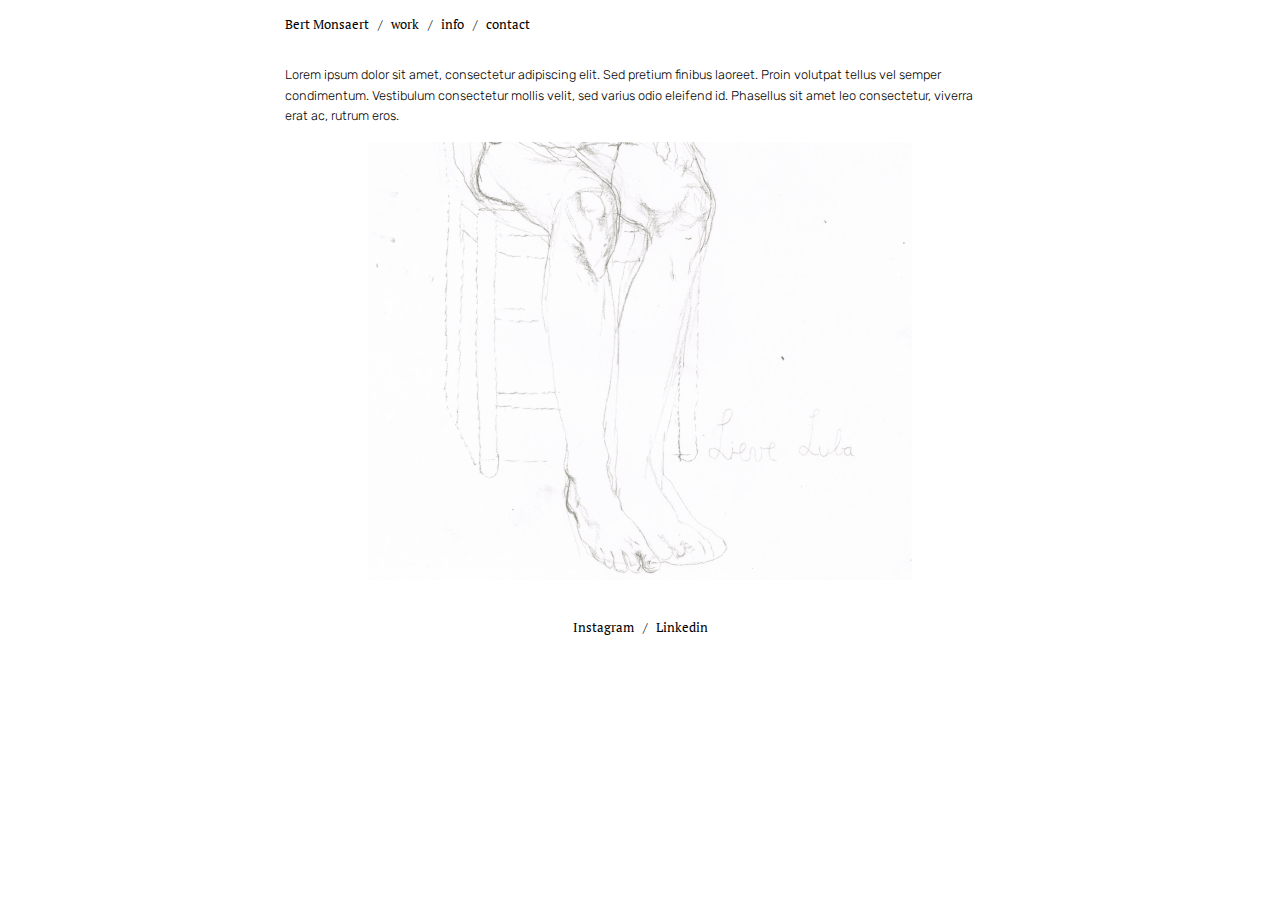
==== index.html @ 0f827f69 "create github pages" ====
<!DOCTYPE html>
<html >
<head>
  <!-- Site made with Mobirise Website Builder v4.8.7, https://mobirise.com -->
  <meta charset="UTF-8">
  <meta http-equiv="X-UA-Compatible" content="IE=edge">
  <meta name="generator" content="Mobirise v4.8.7, mobirise.com">
  <meta name="viewport" content="width=device-width, initial-scale=1, minimum-scale=1">
  <link rel="shortcut icon" href="assets/images/logo4.png" type="image/x-icon">
  <meta name="description" content="">
  <title>Home</title>
  <link rel="stylesheet" href="assets/tether/tether.min.css">
  <link rel="stylesheet" href="assets/bootstrap/css/bootstrap.min.css">
  <link rel="stylesheet" href="assets/bootstrap/css/bootstrap-grid.min.css">
  <link rel="stylesheet" href="assets/bootstrap/css/bootstrap-reboot.min.css">
  <link rel="stylesheet" href="assets/theme/css/style.css">
  <link rel="stylesheet" href="assets/mobirise/css/mbr-additional.css" type="text/css">
  
  
  
</head>
<body>
  <section class="mbr-section article content1 cid-rhUCZI9uEL" id="content1-1y">
    
     

    <div class="container">
        <div class="media-container-row">
            <div class="mbr-text col-12 col-md-8 mbr-fonts-style display-7"><a href="index.html" class="text-black">Bert Monsaert</a> &nbsp; / &nbsp; <a href="work.html" class="text-black">work</a> &nbsp; / &nbsp; <a href="info.html" class="text-black">info</a> &nbsp; / &nbsp; <a href="contact.html" class="text-black">contact</a></div>
        </div>
    </div>
</section>

<section class="engine"><a href="https://mobirise.info/e">make your own website for free</a></section><section class="mbr-section article content1 cid-rhoXovolRg" id="content1-k">
    
     

    <div class="container">
        <div class="media-container-row">
            <div class="mbr-text col-12 col-md-8 mbr-fonts-style display-4">Lorem ipsum dolor sit amet, consectetur adipiscing elit. Sed pretium finibus laoreet. Proin volutpat tellus vel semper condimentum. Vestibulum consectetur mollis velit, sed varius odio eleifend id. Phasellus sit amet leo consectetur, viverra erat ac, rutrum eros.&nbsp;</div>
        </div>
    </div>
</section>

<section class="cid-rhoWS5aCXo" id="image3-j">

    

    <figure class="mbr-figure container">
            <div class="image-block" style="width: 49%;">
                <img src="assets/images/1236-1088x922.png" width="1400" alt="Mobirise" title="">
                
            </div>
    </figure>
</section>

<section class="mbr-section article content1 cid-rhUCardYtB" id="content1-1x">
    
     

    <div class="container">
        <div class="media-container-row">
            <div class="mbr-text col-12 col-md-8 mbr-fonts-style display-7">Instagram &nbsp; / &nbsp; Linkedin</div>
        </div>
    </div>
</section>


  <script src="assets/web/assets/jquery/jquery.min.js"></script>
  <script src="assets/popper/popper.min.js"></script>
  <script src="assets/tether/tether.min.js"></script>
  <script src="assets/bootstrap/js/bootstrap.min.js"></script>
  <script src="assets/smoothscroll/smooth-scroll.js"></script>
  <script src="assets/theme/js/script.js"></script>
  
  
</body>
</html>
---- assets/theme/css/style.css ----
/*!
 * Mobirise v4 theme (https://mobirise.com/)
 * Copyright 2017 Mobirise
 */
section {
  background-color: #eeeeee; }

section,
.container,
.container-fluid {
  position: relative;
  word-wrap: break-word; }

a.mbr-iconfont:hover {
  text-decoration: none; }

.article .lead p, .article .lead ul, .article .lead ol, .article .lead pre, .article .lead blockquote {
  margin-bottom: 0; }

a {
  font-style: normal;
  font-weight: 400;
  cursor: pointer; }
  a, a:hover {
    text-decoration: none; }

figure {
  margin-bottom: 0; }

body {
  color: #232323; }

h1, h2, h3, h4, h5, h6,
.h1, .h2, .h3, .h4, .h5, .h6,
.display-1, .display-2, .display-3, .display-4 {
  line-height: 1;
  word-break: break-word;
  word-wrap: break-word; }

b, strong {
  font-weight: bold; }

blockquote {
  padding: 10px 0 10px 20px;
  position: relative;
  border-left: 2px solid;
  border-color: #ff3366; }

input:-webkit-autofill, input:-webkit-autofill:hover, input:-webkit-autofill:focus, input:-webkit-autofill:active {
  transition-delay: 9999s;
  transition-property: background-color, color; }

textarea[type="hidden"] {
  display: none; }

body {
  position: relative; }

section {
  background-position: 50% 50%;
  background-repeat: no-repeat;
  background-size: cover; }
  section .mbr-background-video,
  section .mbr-background-video-preview {
    position: absolute;
    bottom: 0;
    left: 0;
    right: 0;
    top: 0; }

.hidden {
  visibility: hidden; }

.mbr-z-index20 {
  z-index: 20; }

/*! Base colors */
.mbr-white {
  color: #ffffff; }

.mbr-black {
  color: #000000; }

.mbr-bg-white {
  background-color: #ffffff; }

.mbr-bg-black {
  background-color: #000000; }

/*! Text-aligns */
.align-left {
  text-align: left; }

.align-center {
  text-align: center; }

.align-right {
  text-align: right; }

@media (max-width: 767px) {
  .align-left, .align-center, .align-right, .mbr-section-btn, .mbr-section-title {
    text-align: center; } }
/*! Font-weight  */
.mbr-light {
  font-weight: 300; }

.mbr-regular {
  font-weight: 400; }

.mbr-semibold {
  font-weight: 500; }

.mbr-bold {
  font-weight: 700; }

/*! Media  */
.media-size-item {
  -webkit-flex: 1 1 auto;
  -moz-flex: 1 1 auto;
  -ms-flex: 1 1 auto;
  -o-flex: 1 1 auto;
  flex: 1 1 auto; }

.media-content {
  -webkit-flex-basis: 100%;
  flex-basis: 100%; }

.media-container-row {
  display: -ms-flexbox;
  display: -webkit-flex;
  display: flex;
  -webkit-flex-direction: row;
  -ms-flex-direction: row;
  flex-direction: row;
  -webkit-flex-wrap: wrap;
  -ms-flex-wrap: wrap;
  flex-wrap: wrap;
  -webkit-justify-content: center;
  -ms-flex-pack: center;
  justify-content: center;
  -webkit-align-content: center;
  -ms-flex-line-pack: center;
  align-content: center;
  -webkit-align-items: start;
  -ms-flex-align: start;
  align-items: start; }
  .media-container-row .media-size-item {
    width: 400px; }

.media-container-column {
  display: -ms-flexbox;
  display: -webkit-flex;
  display: flex;
  -webkit-flex-direction: column;
  -ms-flex-direction: column;
  flex-direction: column;
  -webkit-flex-wrap: wrap;
  -ms-flex-wrap: wrap;
  flex-wrap: wrap;
  -webkit-justify-content: center;
  -ms-flex-pack: center;
  justify-content: center;
  -webkit-align-content: center;
  -ms-flex-line-pack: center;
  align-content: center;
  -webkit-align-items: stretch;
  -ms-flex-align: stretch;
  align-items: stretch; }
  .media-container-column > * {
    width: 100%; }

@media (min-width: 992px) {
  .media-container-row {
    -webkit-flex-wrap: nowrap;
    -ms-flex-wrap: nowrap;
    flex-wrap: nowrap; } }
figure {
  overflow: hidden; }

figure[mbr-media-size] {
  transition: width 0.1s; }

.mbr-figure img, .mbr-figure iframe {
  display: block;
  width: 100%; }

.card {
  background-color: transparent;
  border: none; }

.card-img {
  text-align: center;
  flex-shrink: 0;
  -webkit-flex-shrink: 0; }

.media {
  max-width: 100%;
  margin: 0 auto; }

.mbr-figure {
  -ms-flex-item-align: center;
  -ms-grid-row-align: center;
  -webkit-align-self: center;
  align-self: center; }

.media-container > div {
  max-width: 100%; }

.mbr-figure img, .card-img img {
  width: 100%; }

@media (max-width: 991px) {
  .media-size-item {
    width: auto !important; }

  .media {
    width: auto; }

  .mbr-figure {
    width: 100% !important; } }
/*! Buttons */
.mbr-section-btn {
  margin-left: -.25rem;
  margin-right: -.25rem;
  font-size: 0; }

nav .mbr-section-btn {
  margin-left: 0rem;
  margin-right: 0rem; }

/*! Btn icon margin */
.btn .mbr-iconfont, .btn.btn-sm .mbr-iconfont {
  cursor: pointer;
  margin-right: 0.5rem; }

.btn.btn-md .mbr-iconfont, .btn.btn-md .mbr-iconfont {
  margin-right: 0.8rem; }

.mbr-regular {
  font-weight: 400; }

.mbr-semibold {
  font-weight: 500; }

.mbr-bold {
  font-weight: 700; }

[type="submit"] {
  -webkit-appearance: none; }

/*! Full-screen */
.mbr-fullscreen .mbr-overlay {
  min-height: 100vh; }

.mbr-fullscreen {
  display: flex;
  display: -webkit-flex;
  display: -moz-flex;
  display: -ms-flex;
  display: -o-flex;
  align-items: center;
  -webkit-align-items: center;
  min-height: 100vh;
  padding-top: 3rem;
  padding-bottom: 3rem; }

/*! Map */
.map {
  height: 25rem;
  position: relative; }
  .map iframe {
    width: 100%;
    height: 100%; }

/* Form */
.form-asterisk {
  font-family: initial;
  position: absolute;
  top: -2px;
  font-weight: normal; }

/*! Scroll to top arrow */
.mbr-arrow-up {
  bottom: 25px;
  right: 90px;
  position: fixed;
  text-align: right;
  z-index: 5000;
  color: #ffffff;
  font-size: 32px;
  transform: rotate(180deg);
  -webkit-transform: rotate(180deg); }

.mbr-arrow-up a {
  background: rgba(0, 0, 0, 0.2);
  border-radius: 3px;
  color: #fff;
  display: inline-block;
  height: 60px;
  width: 60px;
  outline-style: none !important;
  position: relative;
  text-decoration: none;
  transition: all .3s ease-in-out;
  cursor: pointer;
  text-align: center; }
  .mbr-arrow-up a:hover {
    background-color: rgba(0, 0, 0, 0.4); }
  .mbr-arrow-up a i {
    line-height: 60px; }

.mbr-arrow-up-icon {
  display: block;
  color: #fff; }

.mbr-arrow-up-icon::before {
  content: "\203a";
  display: inline-block;
  font-family: serif;
  font-size: 32px;
  line-height: 1;
  font-style: normal;
  position: relative;
  top: 6px;
  left: -4px;
  -webkit-transform: rotate(-90deg);
  transform: rotate(-90deg); }

/*! Arrow Down */
.mbr-arrow {
  position: absolute;
  bottom: 45px;
  left: 50%;
  width: 60px;
  height: 60px;
  cursor: pointer;
  background-color: rgba(80, 80, 80, 0.5);
  border-radius: 50%;
  -webkit-transform: translateX(-50%);
  transform: translateX(-50%); }
  .mbr-arrow > a {
    display: inline-block;
    text-decoration: none;
    outline-style: none;
    -webkit-animation: arrowdown 1.7s ease-in-out infinite;
    animation: arrowdown 1.7s ease-in-out infinite; }
    .mbr-arrow > a > i {
      position: absolute;
      top: -2px;
      left: 15px;
      font-size: 2rem; }

@keyframes arrowdown {
  0% {
    transform: translateY(0px);
    -webkit-transform: translateY(0px); }
  50% {
    transform: translateY(-5px);
    -webkit-transform: translateY(-5px); }
  100% {
    transform: translateY(0px);
    -webkit-transform: translateY(0px); } }
@-webkit-keyframes arrowdown {
  0% {
    transform: translateY(0px);
    -webkit-transform: translateY(0px); }
  50% {
    transform: translateY(-5px);
    -webkit-transform: translateY(-5px); }
  100% {
    transform: translateY(0px);
    -webkit-transform: translateY(0px); } }
@media (max-width: 500px) {
  .mbr-arrow-up {
    left: 50%;
    right: auto;
    transform: translateX(-50%) rotate(180deg);
    -webkit-transform: translateX(-50%) rotate(180deg); } }
/*Gradients animation*/
@keyframes gradient-animation {
  from {
    background-position: 0% 100%;
    animation-timing-function: ease-in-out; }
  to {
    background-position: 100% 0%;
    animation-timing-function: ease-in-out; } }
@-webkit-keyframes gradient-animation {
  from {
    background-position: 0% 100%;
    animation-timing-function: ease-in-out; }
  to {
    background-position: 100% 0%;
    animation-timing-function: ease-in-out; } }
.bg-gradient {
  background-size: 200% 200%;
  animation: gradient-animation 5s infinite alternate;
  -webkit-animation: gradient-animation 5s infinite alternate; }

.menu .navbar-brand {
  display: -webkit-flex; }
  .menu .navbar-brand span {
    display: flex;
    display: -webkit-flex; }
  .menu .navbar-brand .navbar-caption-wrap {
    display: -webkit-flex; }
  .menu .navbar-brand .navbar-logo img {
    display: -webkit-flex; }
@media (min-width: 768px) and (max-width: 991px) {
  .menu .navbar-toggleable-sm .navbar-nav {
    display: -webkit-box;
    display: -webkit-flex;
    display: -ms-flexbox; } }
@media (min-width: 992px) {
  .menu .navbar-nav.nav-dropdown {
    display: -webkit-flex; }
  .menu .navbar-toggleable-sm .navbar-collapse {
    display: -webkit-flex !important; } }
@media (max-width: 767px) {
  .menu .navbar-collapse {
    overflow-y: auto;
    max-height: 80vh; }
  .menu .dropdown-menu {
    max-height: 60vh;
    overflow-y: auto; } }

.navbar {
  display: -webkit-flex;
  -webkit-flex-wrap: wrap;
  -webkit-align-items: center;
  -webkit-justify-content: space-between; }

.navbar-collapse {
  -webkit-flex-basis: 100%;
  -webkit-flex-grow: 1;
  -webkit-align-items: center; }

.nav-dropdown .link {
  padding: .667em 1.667em !important;
  margin: 0 !important; }

.nav {
  display: -webkit-flex;
  -webkit-flex-wrap: wrap; }

.row {
  display: -webkit-flex;
  -webkit-flex-wrap: wrap; }

.justify-content-center {
  -webkit-justify-content: center; }

.form-inline {
  display: -webkit-flex;
  -webkit-flex-flow: row wrap;
  -webkit-align-items: center; }

.card-wrapper {
  flex: 1;
  -webkit-flex: 1; }

.carousel-control {
  z-index: 10;
  display: -webkit-flex;
  -webkit-align-items: center;
  -webkit-justify-content: center; }

.carousel-controls {
  display: -webkit-flex; }

.media {
  display: -webkit-flex; }

/*# sourceMappingURL=style.css.map */
.engine {
	position: absolute;
	text-indent: -2400px;
	text-align: center;
	padding: 0;
	top: 0;
	left: -2400px;
}
---- assets/mobirise/css/mbr-additional.css ----
@import url(https://fonts.googleapis.com/css?family=Rubik:300,300i,400,400i,500,500i,700,700i,900,900i);
@import url(https://fonts.googleapis.com/css?family=PT+Sans:400,400i,700,700i);
@import url(https://fonts.googleapis.com/css?family=PT+Serif:400,400i,700,700i);





body {
  font-style: normal;
  line-height: 1.5;
}
.mbr-section-title {
  font-style: normal;
  line-height: 1.2;
}
.mbr-section-subtitle {
  line-height: 1.3;
}
.mbr-text {
  font-style: normal;
  line-height: 1.6;
}
.display-1 {
  font-family: 'Rubik', sans-serif;
  font-size: 0.8rem;
}
.display-1 > .mbr-iconfont {
  font-size: 1.28rem;
}
.display-2 {
  font-family: 'Rubik', sans-serif;
  font-size: 0.8rem;
}
.display-2 > .mbr-iconfont {
  font-size: 1.28rem;
}
.display-4 {
  font-family: 'Rubik', sans-serif;
  font-size: 0.8rem;
}
.display-4 > .mbr-iconfont {
  font-size: 1.28rem;
}
.display-5 {
  font-family: 'PT Sans', sans-serif;
  font-size: 0.8rem;
}
.display-5 > .mbr-iconfont {
  font-size: 1.28rem;
}
.display-7 {
  font-family: 'PT Serif', serif;
  font-size: 0.8rem;
}
.display-7 > .mbr-iconfont {
  font-size: 1.28rem;
}
/* ---- Fluid typography for mobile devices ---- */
/* 1.4 - font scale ratio ( bootstrap == 1.42857 ) */
/* 100vw - current viewport width */
/* (48 - 20)  48 == 48rem == 768px, 20 == 20rem == 320px(minimal supported viewport) */
/* 0.65 - min scale variable, may vary */
@media (max-width: 768px) {
  .display-1 {
    font-size: 0.64rem;
    font-size: calc( 0.93rem + (0.8 - 0.93) * ((100vw - 20rem) / (48 - 20)));
    line-height: calc( 1.4 * (0.93rem + (0.8 - 0.93) * ((100vw - 20rem) / (48 - 20))));
  }
  .display-2 {
    font-size: 0.64rem;
    font-size: calc( 0.93rem + (0.8 - 0.93) * ((100vw - 20rem) / (48 - 20)));
    line-height: calc( 1.4 * (0.93rem + (0.8 - 0.93) * ((100vw - 20rem) / (48 - 20))));
  }
  .display-4 {
    font-size: 0.64rem;
    font-size: calc( 0.93rem + (0.8 - 0.93) * ((100vw - 20rem) / (48 - 20)));
    line-height: calc( 1.4 * (0.93rem + (0.8 - 0.93) * ((100vw - 20rem) / (48 - 20))));
  }
  .display-5 {
    font-size: 0.64rem;
    font-size: calc( 0.93rem + (0.8 - 0.93) * ((100vw - 20rem) / (48 - 20)));
    line-height: calc( 1.4 * (0.93rem + (0.8 - 0.93) * ((100vw - 20rem) / (48 - 20))));
  }
}
/* Buttons */
.btn {
  font-weight: 500;
  border-width: 2px;
  font-style: normal;
  letter-spacing: 1px;
  margin: .4rem .8rem;
  white-space: normal;
  -webkit-transition: all 0.3s ease-in-out;
  -moz-transition: all 0.3s ease-in-out;
  transition: all 0.3s ease-in-out;
  display: inline-flex;
  align-items: center;
  justify-content: center;
  word-break: break-word;
  -webkit-align-items: center;
  -webkit-justify-content: center;
  display: -webkit-inline-flex;
  padding: 1rem 3rem;
  border-radius: 3px;
}
.btn-sm {
  font-weight: 500;
  letter-spacing: 1px;
  -webkit-transition: all 0.3s ease-in-out;
  -moz-transition: all 0.3s ease-in-out;
  transition: all 0.3s ease-in-out;
  padding: 0.6rem 1.5rem;
  border-radius: 3px;
}
.btn-md {
  font-weight: 500;
  letter-spacing: 1px;
  margin: .4rem .8rem !important;
  -webkit-transition: all 0.3s ease-in-out;
  -moz-transition: all 0.3s ease-in-out;
  transition: all 0.3s ease-in-out;
  padding: 1rem 3rem;
  border-radius: 3px;
}
.btn-lg {
  font-weight: 500;
  letter-spacing: 1px;
  margin: .4rem .8rem !important;
  -webkit-transition: all 0.3s ease-in-out;
  -moz-transition: all 0.3s ease-in-out;
  transition: all 0.3s ease-in-out;
  padding: 1.2rem 3.2rem;
  border-radius: 3px;
}
.bg-primary {
  background-color: #0f7699 !important;
}
.bg-success {
  background-color: #f7ed4a !important;
}
.bg-info {
  background-color: #82786e !important;
}
.bg-warning {
  background-color: #0f7699 !important;
}
.bg-danger {
  background-color: #b1a374 !important;
}
.btn-primary,
.btn-primary:active {
  background-color: #0f7699 !important;
  border-color: #0f7699 !important;
  color: #ffffff !important;
}
.btn-primary:hover,
.btn-primary:focus,
.btn-primary.focus,
.btn-primary.active {
  color: #ffffff !important;
  background-color: #084053 !important;
  border-color: #084053 !important;
}
.btn-primary.disabled,
.btn-primary:disabled {
  color: #ffffff !important;
  background-color: #084053 !important;
  border-color: #084053 !important;
}
.btn-secondary,
.btn-secondary:active {
  background-color: #ff3366 !important;
  border-color: #ff3366 !important;
  color: #ffffff !important;
}
.btn-secondary:hover,
.btn-secondary:focus,
.btn-secondary.focus,
.btn-secondary.active {
  color: #ffffff !important;
  background-color: #e50039 !important;
  border-color: #e50039 !important;
}
.btn-secondary.disabled,
.btn-secondary:disabled {
  color: #ffffff !important;
  background-color: #e50039 !important;
  border-color: #e50039 !important;
}
.btn-info,
.btn-info:active {
  background-color: #82786e !important;
  border-color: #82786e !important;
  color: #ffffff !important;
}
.btn-info:hover,
.btn-info:focus,
.btn-info.focus,
.btn-info.active {
  color: #ffffff !important;
  background-color: #59524b !important;
  border-color: #59524b !important;
}
.btn-info.disabled,
.btn-info:disabled {
  color: #ffffff !important;
  background-color: #59524b !important;
  border-color: #59524b !important;
}
.btn-success,
.btn-success:active {
  background-color: #f7ed4a !important;
  border-color: #f7ed4a !important;
  color: #3f3c03 !important;
}
.btn-success:hover,
.btn-success:focus,
.btn-success.focus,
.btn-success.active {
  color: #3f3c03 !important;
  background-color: #eadd0a !important;
  border-color: #eadd0a !important;
}
.btn-success.disabled,
.btn-success:disabled {
  color: #3f3c03 !important;
  background-color: #eadd0a !important;
  border-color: #eadd0a !important;
}
.btn-warning,
.btn-warning:active {
  background-color: #0f7699 !important;
  border-color: #0f7699 !important;
  color: #ffffff !important;
}
.btn-warning:hover,
.btn-warning:focus,
.btn-warning.focus,
.btn-warning.active {
  color: #ffffff !important;
  background-color: #084053 !important;
  border-color: #084053 !important;
}
.btn-warning.disabled,
.btn-warning:disabled {
  color: #ffffff !important;
  background-color: #084053 !important;
  border-color: #084053 !important;
}
.btn-danger,
.btn-danger:active {
  background-color: #b1a374 !important;
  border-color: #b1a374 !important;
  color: #ffffff !important;
}
.btn-danger:hover,
.btn-danger:focus,
.btn-danger.focus,
.btn-danger.active {
  color: #ffffff !important;
  background-color: #8b7d4e !important;
  border-color: #8b7d4e !important;
}
.btn-danger.disabled,
.btn-danger:disabled {
  color: #ffffff !important;
  background-color: #8b7d4e !important;
  border-color: #8b7d4e !important;
}
.btn-white {
  color: #333333 !important;
}
.btn-white,
.btn-white:active {
  background-color: #ffffff !important;
  border-color: #ffffff !important;
  color: #808080 !important;
}
.btn-white:hover,
.btn-white:focus,
.btn-white.focus,
.btn-white.active {
  color: #808080 !important;
  background-color: #d9d9d9 !important;
  border-color: #d9d9d9 !important;
}
.btn-white.disabled,
.btn-white:disabled {
  color: #808080 !important;
  background-color: #d9d9d9 !important;
  border-color: #d9d9d9 !important;
}
.btn-black,
.btn-black:active {
  background-color: #333333 !important;
  border-color: #333333 !important;
  color: #ffffff !important;
}
.btn-black:hover,
.btn-black:focus,
.btn-black.focus,
.btn-black.active {
  color: #ffffff !important;
  background-color: #0d0d0d !important;
  border-color: #0d0d0d !important;
}
.btn-black.disabled,
.btn-black:disabled {
  color: #ffffff !important;
  background-color: #0d0d0d !important;
  border-color: #0d0d0d !important;
}
.btn-primary-outline,
.btn-primary-outline:active {
  background: none;
  border-color: #062e3c;
  color: #062e3c;
}
.btn-primary-outline:hover,
.btn-primary-outline:focus,
.btn-primary-outline.focus,
.btn-primary-outline.active {
  color: #ffffff;
  background-color: #0f7699;
  border-color: #0f7699;
}
.btn-primary-outline.disabled,
.btn-primary-outline:disabled {
  color: #ffffff !important;
  background-color: #0f7699 !important;
  border-color: #0f7699 !important;
}
.btn-secondary-outline,
.btn-secondary-outline:active {
  background: none;
  border-color: #cc0033;
  color: #cc0033;
}
.btn-secondary-outline:hover,
.btn-secondary-outline:focus,
.btn-secondary-outline.focus,
.btn-secondary-outline.active {
  color: #ffffff;
  background-color: #ff3366;
  border-color: #ff3366;
}
.btn-secondary-outline.disabled,
.btn-secondary-outline:disabled {
  color: #ffffff !important;
  background-color: #ff3366 !important;
  border-color: #ff3366 !important;
}
.btn-info-outline,
.btn-info-outline:active {
  background: none;
  border-color: #4b453f;
  color: #4b453f;
}
.btn-info-outline:hover,
.btn-info-outline:focus,
.btn-info-outline.focus,
.btn-info-outline.active {
  color: #ffffff;
  background-color: #82786e;
  border-color: #82786e;
}
.btn-info-outline.disabled,
.btn-info-outline:disabled {
  color: #ffffff !important;
  background-color: #82786e !important;
  border-color: #82786e !important;
}
.btn-success-outline,
.btn-success-outline:active {
  background: none;
  border-color: #d2c609;
  color: #d2c609;
}
.btn-success-outline:hover,
.btn-success-outline:focus,
.btn-success-outline.focus,
.btn-success-outline.active {
  color: #3f3c03;
  background-color: #f7ed4a;
  border-color: #f7ed4a;
}
.btn-success-outline.disabled,
.btn-success-outline:disabled {
  color: #3f3c03 !important;
  background-color: #f7ed4a !important;
  border-color: #f7ed4a !important;
}
.btn-warning-outline,
.btn-warning-outline:active {
  background: none;
  border-color: #062e3c;
  color: #062e3c;
}
.btn-warning-outline:hover,
.btn-warning-outline:focus,
.btn-warning-outline.focus,
.btn-warning-outline.active {
  color: #ffffff;
  background-color: #0f7699;
  border-color: #0f7699;
}
.btn-warning-outline.disabled,
.btn-warning-outline:disabled {
  color: #ffffff !important;
  background-color: #0f7699 !important;
  border-color: #0f7699 !important;
}
.btn-danger-outline,
.btn-danger-outline:active {
  background: none;
  border-color: #7a6e45;
  color: #7a6e45;
}
.btn-danger-outline:hover,
.btn-danger-outline:focus,
.btn-danger-outline.focus,
.btn-danger-outline.active {
  color: #ffffff;
  background-color: #b1a374;
  border-color: #b1a374;
}
.btn-danger-outline.disabled,
.btn-danger-outline:disabled {
  color: #ffffff !important;
  background-color: #b1a374 !important;
  border-color: #b1a374 !important;
}
.btn-black-outline,
.btn-black-outline:active {
  background: none;
  border-color: #000000;
  color: #000000;
}
.btn-black-outline:hover,
.btn-black-outline:focus,
.btn-black-outline.focus,
.btn-black-outline.active {
  color: #ffffff;
  background-color: #333333;
  border-color: #333333;
}
.btn-black-outline.disabled,
.btn-black-outline:disabled {
  color: #ffffff !important;
  background-color: #333333 !important;
  border-color: #333333 !important;
}
.btn-white-outline,
.btn-white-outline:active,
.btn-white-outline.active {
  background: none;
  border-color: #ffffff;
  color: #ffffff;
}
.btn-white-outline:hover,
.btn-white-outline:focus,
.btn-white-outline.focus {
  color: #333333;
  background-color: #ffffff;
  border-color: #ffffff;
}
.text-primary {
  color: #0f7699 !important;
}
.text-secondary {
  color: #ff3366 !important;
}
.text-success {
  color: #f7ed4a !important;
}
.text-info {
  color: #82786e !important;
}
.text-warning {
  color: #0f7699 !important;
}
.text-danger {
  color: #b1a374 !important;
}
.text-white {
  color: #ffffff !important;
}
.text-black {
  color: #000000 !important;
}
a.text-primary:hover,
a.text-primary:focus {
  color: #062e3c !important;
}
a.text-secondary:hover,
a.text-secondary:focus {
  color: #cc0033 !important;
}
a.text-success:hover,
a.text-success:focus {
  color: #d2c609 !important;
}
a.text-info:hover,
a.text-info:focus {
  color: #4b453f !important;
}
a.text-warning:hover,
a.text-warning:focus {
  color: #062e3c !important;
}
a.text-danger:hover,
a.text-danger:focus {
  color: #7a6e45 !important;
}
a.text-white:hover,
a.text-white:focus {
  color: #b3b3b3 !important;
}
a.text-black:hover,
a.text-black:focus {
  color: #4d4d4d !important;
}
.alert-success {
  background-color: #70c770;
}
.alert-info {
  background-color: #82786e;
}
.alert-warning {
  background-color: #0f7699;
}
.alert-danger {
  background-color: #b1a374;
}
.mbr-section-btn a.btn:not(.btn-form):hover,
.mbr-section-btn a.btn:not(.btn-form):focus {
  box-shadow: none !important;
}
.mbr-gallery-filter li.active .btn {
  background-color: #0f7699;
  border-color: #0f7699;
  color: #ffffff;
}
.mbr-gallery-filter li.active .btn:focus {
  box-shadow: none;
}
.btn-form {
  border-radius: 0;
}
.btn-form:hover {
  cursor: pointer;
}
a,
a:hover {
  color: #0f7699;
}
.mbr-plan-header.bg-primary .mbr-plan-subtitle,
.mbr-plan-header.bg-primary .mbr-plan-price-desc {
  color: #3cbfec;
}
.mbr-plan-header.bg-success .mbr-plan-subtitle,
.mbr-plan-header.bg-success .mbr-plan-price-desc {
  color: #ffffff;
}
.mbr-plan-header.bg-info .mbr-plan-subtitle,
.mbr-plan-header.bg-info .mbr-plan-price-desc {
  color: #beb8b2;
}
.mbr-plan-header.bg-warning .mbr-plan-subtitle,
.mbr-plan-header.bg-warning .mbr-plan-price-desc {
  color: #3cbfec;
}
.mbr-plan-header.bg-danger .mbr-plan-subtitle,
.mbr-plan-header.bg-danger .mbr-plan-price-desc {
  color: #dfd9c6;
}
/* Scroll to top button*/
.scrollToTop_wraper {
  display: none;
}
#scrollToTop a i:before {
  content: '';
  position: absolute;
  height: 40%;
  top: 25%;
  background: #fff;
  width: 2px;
  left: calc(50% - 1px);
}
#scrollToTop a i:after {
  content: '';
  position: absolute;
  display: block;
  border-top: 2px solid #fff;
  border-right: 2px solid #fff;
  width: 40%;
  height: 40%;
  left: 30%;
  bottom: 30%;
  transform: rotate(135deg);
  -webkit-transform: rotate(135deg);
}
/* Others*/
.note-check a[data-value=Rubik] {
  font-style: normal;
}
.mbr-arrow a {
  color: #ffffff;
}
@media (max-width: 767px) {
  .mbr-arrow {
    display: none;
  }
}
.form-control-label {
  position: relative;
  cursor: pointer;
  margin-bottom: .357em;
  padding: 0;
}
.alert {
  color: #ffffff;
  border-radius: 0;
  border: 0;
  font-size: .875rem;
  line-height: 1.5;
  margin-bottom: 1.875rem;
  padding: 1.25rem;
  position: relative;
}
.alert.alert-form::after {
  background-color: inherit;
  bottom: -7px;
  content: "";
  display: block;
  height: 14px;
  left: 50%;
  margin-left: -7px;
  position: absolute;
  transform: rotate(45deg);
  width: 14px;
  -webkit-transform: rotate(45deg);
}
.form-control {
  background-color: #f5f5f5;
  box-shadow: none;
  color: #565656;
  font-family: 'PT Serif', serif;
  font-size: 0.8rem;
  line-height: 1.43;
  min-height: 3.5em;
  padding: 1.07em .5em;
}
.form-control > .mbr-iconfont {
  font-size: 1.28rem;
}
.form-control,
.form-control:focus {
  border: 1px solid #e8e8e8;
}
.form-active .form-control:invalid {
  border-color: red;
}
.mbr-overlay {
  background-color: #000;
  bottom: 0;
  left: 0;
  opacity: .5;
  position: absolute;
  right: 0;
  top: 0;
  z-index: 0;
}
blockquote {
  font-style: italic;
  padding: 10px 0 10px 20px;
  font-size: 1.09rem;
  position: relative;
  border-color: #0f7699;
  border-width: 3px;
}
ul,
ol,
pre,
blockquote {
  margin-bottom: 2.3125rem;
}
pre {
  background: #f4f4f4;
  padding: 10px 24px;
  white-space: pre-wrap;
}
.inactive {
  -webkit-user-select: none;
  -moz-user-select: none;
  -ms-user-select: none;
  user-select: none;
  pointer-events: none;
  -webkit-user-drag: none;
  user-drag: none;
}
.mbr-section__comments .row {
  justify-content: center;
  -webkit-justify-content: center;
}
/* Forms */
.mbr-form .btn {
  margin: .4rem 0;
}
@media (max-width: 767px) {
  .btn {
    font-size: .75rem !important;
  }
  .btn .mbr-iconfont {
    font-size: 1rem !important;
  }
}
/* Social block */
.btn-social {
  font-size: 20px;
  border-radius: 50%;
  padding: 0;
  width: 44px;
  height: 44px;
  line-height: 44px;
  text-align: center;
  position: relative;
  border: 2px solid #c0a375;
  border-color: #0f7699;
  color: #232323;
  cursor: pointer;
}
.btn-social i {
  top: 0;
  line-height: 44px;
  width: 44px;
}
.btn-social:hover {
  color: #fff;
  background: #0f7699;
}
.btn-social + .btn {
  margin-left: .1rem;
}
/* Footer */
.mbr-footer-content li::before,
.mbr-footer .mbr-contacts li::before {
  background: #0f7699;
}
.mbr-footer-content li a:hover,
.mbr-footer .mbr-contacts li a:hover {
  color: #0f7699;
}
/* Headers*/
.offset-1 {
  margin-left: 8.33333%;
}
.offset-2 {
  margin-left: 16.66667%;
}
.offset-3 {
  margin-left: 25%;
}
.offset-4 {
  margin-left: 33.33333%;
}
.offset-5 {
  margin-left: 41.66667%;
}
.offset-6 {
  margin-left: 50%;
}
.offset-7 {
  margin-left: 58.33333%;
}
.offset-8 {
  margin-left: 66.66667%;
}
.offset-9 {
  margin-left: 75%;
}
.offset-10 {
  margin-left: 83.33333%;
}
.offset-11 {
  margin-left: 91.66667%;
}
@media (min-width: 576px) {
  .offset-sm-0 {
    margin-left: 0%;
  }
  .offset-sm-1 {
    margin-left: 8.33333%;
  }
  .offset-sm-2 {
    margin-left: 16.66667%;
  }
  .offset-sm-3 {
    margin-left: 25%;
  }
  .offset-sm-4 {
    margin-left: 33.33333%;
  }
  .offset-sm-5 {
    margin-left: 41.66667%;
  }
  .offset-sm-6 {
    margin-left: 50%;
  }
  .offset-sm-7 {
    margin-left: 58.33333%;
  }
  .offset-sm-8 {
    margin-left: 66.66667%;
  }
  .offset-sm-9 {
    margin-left: 75%;
  }
  .offset-sm-10 {
    margin-left: 83.33333%;
  }
  .offset-sm-11 {
    margin-left: 91.66667%;
  }
}
@media (min-width: 768px) {
  .offset-md-0 {
    margin-left: 0%;
  }
  .offset-md-1 {
    margin-left: 8.33333%;
  }
  .offset-md-2 {
    margin-left: 16.66667%;
  }
  .offset-md-3 {
    margin-left: 25%;
  }
  .offset-md-4 {
    margin-left: 33.33333%;
  }
  .offset-md-5 {
    margin-left: 41.66667%;
  }
  .offset-md-6 {
    margin-left: 50%;
  }
  .offset-md-7 {
    margin-left: 58.33333%;
  }
  .offset-md-8 {
    margin-left: 66.66667%;
  }
  .offset-md-9 {
    margin-left: 75%;
  }
  .offset-md-10 {
    margin-left: 83.33333%;
  }
  .offset-md-11 {
    margin-left: 91.66667%;
  }
}
@media (min-width: 992px) {
  .offset-lg-0 {
    margin-left: 0%;
  }
  .offset-lg-1 {
    margin-left: 8.33333%;
  }
  .offset-lg-2 {
    margin-left: 16.66667%;
  }
  .offset-lg-3 {
    margin-left: 25%;
  }
  .offset-lg-4 {
    margin-left: 33.33333%;
  }
  .offset-lg-5 {
    margin-left: 41.66667%;
  }
  .offset-lg-6 {
    margin-left: 50%;
  }
  .offset-lg-7 {
    margin-left: 58.33333%;
  }
  .offset-lg-8 {
    margin-left: 66.66667%;
  }
  .offset-lg-9 {
    margin-left: 75%;
  }
  .offset-lg-10 {
    margin-left: 83.33333%;
  }
  .offset-lg-11 {
    margin-left: 91.66667%;
  }
}
@media (min-width: 1200px) {
  .offset-xl-0 {
    margin-left: 0%;
  }
  .offset-xl-1 {
    margin-left: 8.33333%;
  }
  .offset-xl-2 {
    margin-left: 16.66667%;
  }
  .offset-xl-3 {
    margin-left: 25%;
  }
  .offset-xl-4 {
    margin-left: 33.33333%;
  }
  .offset-xl-5 {
    margin-left: 41.66667%;
  }
  .offset-xl-6 {
    margin-left: 50%;
  }
  .offset-xl-7 {
    margin-left: 58.33333%;
  }
  .offset-xl-8 {
    margin-left: 66.66667%;
  }
  .offset-xl-9 {
    margin-left: 75%;
  }
  .offset-xl-10 {
    margin-left: 83.33333%;
  }
  .offset-xl-11 {
    margin-left: 91.66667%;
  }
}
.navbar-toggler {
  -webkit-align-self: flex-start;
  -ms-flex-item-align: start;
  align-self: flex-start;
  padding: 0.25rem 0.75rem;
  font-size: 1.25rem;
  line-height: 1;
  background: transparent;
  border: 1px solid transparent;
  -webkit-border-radius: 0.25rem;
  border-radius: 0.25rem;
}
.navbar-toggler:focus,
.navbar-toggler:hover {
  text-decoration: none;
}
.navbar-toggler-icon {
  display: inline-block;
  width: 1.5em;
  height: 1.5em;
  vertical-align: middle;
  content: "";
  background: no-repeat center center;
  -webkit-background-size: 100% 100%;
  -o-background-size: 100% 100%;
  background-size: 100% 100%;
}
.navbar-toggler-left {
  position: absolute;
  left: 1rem;
}
.navbar-toggler-right {
  position: absolute;
  right: 1rem;
}
@media (max-width: 575px) {
  .navbar-toggleable .navbar-nav .dropdown-menu {
    position: static;
    float: none;
  }
  .navbar-toggleable > .container {
    padding-right: 0;
    padding-left: 0;
  }
}
@media (min-width: 576px) {
  .navbar-toggleable {
    -webkit-box-orient: horizontal;
    -webkit-box-direction: normal;
    -webkit-flex-direction: row;
    -ms-flex-direction: row;
    flex-direction: row;
    -webkit-flex-wrap: nowrap;
    -ms-flex-wrap: nowrap;
    flex-wrap: nowrap;
    -webkit-box-align: center;
    -webkit-align-items: center;
    -ms-flex-align: center;
    align-items: center;
  }
  .navbar-toggleable .navbar-nav {
    -webkit-box-orient: horizontal;
    -webkit-box-direction: normal;
    -webkit-flex-direction: row;
    -ms-flex-direction: row;
    flex-direction: row;
  }
  .navbar-toggleable .navbar-nav .nav-link {
    padding-right: .5rem;
    padding-left: .5rem;
  }
  .navbar-toggleable > .container {
    display: -webkit-box;
    display: -webkit-flex;
    display: -ms-flexbox;
    display: flex;
    -webkit-flex-wrap: nowrap;
    -ms-flex-wrap: nowrap;
    flex-wrap: nowrap;
    -webkit-box-align: center;
    -webkit-align-items: center;
    -ms-flex-align: center;
    align-items: center;
  }
  .navbar-toggleable .navbar-collapse {
    display: -webkit-box !important;
    display: -webkit-flex !important;
    display: -ms-flexbox !important;
    display: flex !important;
    width: 100%;
  }
  .navbar-toggleable .navbar-toggler {
    display: none;
  }
}
@media (max-width: 767px) {
  .navbar-toggleable-sm .navbar-nav .dropdown-menu {
    position: static;
    float: none;
  }
  .navbar-toggleable-sm > .container {
    padding-right: 0;
    padding-left: 0;
  }
}
@media (min-width: 768px) {
  .navbar-toggleable-sm {
    -webkit-box-orient: horizontal;
    -webkit-box-direction: normal;
    -webkit-flex-direction: row;
    -ms-flex-direction: row;
    flex-direction: row;
    -webkit-flex-wrap: nowrap;
    -ms-flex-wrap: nowrap;
    flex-wrap: nowrap;
    -webkit-box-align: center;
    -webkit-align-items: center;
    -ms-flex-align: center;
    align-items: center;
  }
  .navbar-toggleable-sm .navbar-nav {
    -webkit-box-orient: horizontal;
    -webkit-box-direction: normal;
    -webkit-flex-direction: row;
    -ms-flex-direction: row;
    flex-direction: row;
  }
  .navbar-toggleable-sm .navbar-nav .nav-link {
    padding-right: .5rem;
    padding-left: .5rem;
  }
  .navbar-toggleable-sm > .container {
    display: -webkit-box;
    display: -webkit-flex;
    display: -ms-flexbox;
    display: flex;
    -webkit-flex-wrap: nowrap;
    -ms-flex-wrap: nowrap;
    flex-wrap: nowrap;
    -webkit-box-align: center;
    -webkit-align-items: center;
    -ms-flex-align: center;
    align-items: center;
  }
  .navbar-toggleable-sm .navbar-collapse {
    display: none;
    width: 100%;
  }
  .navbar-toggleable-sm .navbar-toggler {
    display: none;
  }
}
@media (max-width: 991px) {
  .navbar-toggleable-md .navbar-nav .dropdown-menu {
    position: static;
    float: none;
  }
  .navbar-toggleable-md > .container {
    padding-right: 0;
    padding-left: 0;
  }
}
@media (min-width: 992px) {
  .navbar-toggleable-md {
    -webkit-box-orient: horizontal;
    -webkit-box-direction: normal;
    -webkit-flex-direction: row;
    -ms-flex-direction: row;
    flex-direction: row;
    -webkit-flex-wrap: nowrap;
    -ms-flex-wrap: nowrap;
    flex-wrap: nowrap;
    -webkit-box-align: center;
    -webkit-align-items: center;
    -ms-flex-align: center;
    align-items: center;
  }
  .navbar-toggleable-md .navbar-nav {
    -webkit-box-orient: horizontal;
    -webkit-box-direction: normal;
    -webkit-flex-direction: row;
    -ms-flex-direction: row;
    flex-direction: row;
  }
  .navbar-toggleable-md .navbar-nav .nav-link {
    padding-right: .5rem;
    padding-left: .5rem;
  }
  .navbar-toggleable-md > .container {
    display: -webkit-box;
    display: -webkit-flex;
    display: -ms-flexbox;
    display: flex;
    -webkit-flex-wrap: nowrap;
    -ms-flex-wrap: nowrap;
    flex-wrap: nowrap;
    -webkit-box-align: center;
    -webkit-align-items: center;
    -ms-flex-align: center;
    align-items: center;
  }
  .navbar-toggleable-md .navbar-collapse {
    display: -webkit-box !important;
    display: -webkit-flex !important;
    display: -ms-flexbox !important;
    display: flex !important;
    width: 100%;
  }
  .navbar-toggleable-md .navbar-toggler {
    display: none;
  }
}
@media (max-width: 1199px) {
  .navbar-toggleable-lg .navbar-nav .dropdown-menu {
    position: static;
    float: none;
  }
  .navbar-toggleable-lg > .container {
    padding-right: 0;
    padding-left: 0;
  }
}
@media (min-width: 1200px) {
  .navbar-toggleable-lg {
    -webkit-box-orient: horizontal;
    -webkit-box-direction: normal;
    -webkit-flex-direction: row;
    -ms-flex-direction: row;
    flex-direction: row;
    -webkit-flex-wrap: nowrap;
    -ms-flex-wrap: nowrap;
    flex-wrap: nowrap;
    -webkit-box-align: center;
    -webkit-align-items: center;
    -ms-flex-align: center;
    align-items: center;
  }
  .navbar-toggleable-lg .navbar-nav {
    -webkit-box-orient: horizontal;
    -webkit-box-direction: normal;
    -webkit-flex-direction: row;
    -ms-flex-direction: row;
    flex-direction: row;
  }
  .navbar-toggleable-lg .navbar-nav .nav-link {
    padding-right: .5rem;
    padding-left: .5rem;
  }
  .navbar-toggleable-lg > .container {
    display: -webkit-box;
    display: -webkit-flex;
    display: -ms-flexbox;
    display: flex;
    -webkit-flex-wrap: nowrap;
    -ms-flex-wrap: nowrap;
    flex-wrap: nowrap;
    -webkit-box-align: center;
    -webkit-align-items: center;
    -ms-flex-align: center;
    align-items: center;
  }
  .navbar-toggleable-lg .navbar-collapse {
    display: -webkit-box !important;
    display: -webkit-flex !important;
    display: -ms-flexbox !important;
    display: flex !important;
    width: 100%;
  }
  .navbar-toggleable-lg .navbar-toggler {
    display: none;
  }
}
.navbar-toggleable-xl {
  -webkit-box-orient: horizontal;
  -webkit-box-direction: normal;
  -webkit-flex-direction: row;
  -ms-flex-direction: row;
  flex-direction: row;
  -webkit-flex-wrap: nowrap;
  -ms-flex-wrap: nowrap;
  flex-wrap: nowrap;
  -webkit-box-align: center;
  -webkit-align-items: center;
  -ms-flex-align: center;
  align-items: center;
}
.navbar-toggleable-xl .navbar-nav .dropdown-menu {
  position: static;
  float: none;
}
.navbar-toggleable-xl > .container {
  padding-right: 0;
  padding-left: 0;
}
.navbar-toggleable-xl .navbar-nav {
  -webkit-box-orient: horizontal;
  -webkit-box-direction: normal;
  -webkit-flex-direction: row;
  -ms-flex-direction: row;
  flex-direction: row;
}
.navbar-toggleable-xl .navbar-nav .nav-link {
  padding-right: .5rem;
  padding-left: .5rem;
}
.navbar-toggleable-xl > .container {
  display: -webkit-box;
  display: -webkit-flex;
  display: -ms-flexbox;
  display: flex;
  -webkit-flex-wrap: nowrap;
  -ms-flex-wrap: nowrap;
  flex-wrap: nowrap;
  -webkit-box-align: center;
  -webkit-align-items: center;
  -ms-flex-align: center;
  align-items: center;
}
.navbar-toggleable-xl .navbar-collapse {
  display: -webkit-box !important;
  display: -webkit-flex !important;
  display: -ms-flexbox !important;
  display: flex !important;
  width: 100%;
}
.navbar-toggleable-xl .navbar-toggler {
  display: none;
}
.card-img {
  width: auto;
}
.menu .navbar.collapsed:not(.beta-menu) {
  flex-direction: column;
  -webkit-flex-direction: column;
}
.carousel-item.active,
.carousel-item-next,
.carousel-item-prev {
  display: -webkit-box;
  display: -webkit-flex;
  display: -ms-flexbox;
  display: flex;
}
.note-air-layout .dropup .dropdown-menu,
.note-air-layout .navbar-fixed-bottom .dropdown .dropdown-menu {
  bottom: initial !important;
}
html,
body {
  height: auto;
  min-height: 100vh;
}
.dropup .dropdown-toggle::after {
  display: none;
}
.cid-rhUCZI9uEL {
  padding-top: 15px;
  padding-bottom: 15px;
  background-color: #ffffff;
}
.cid-rhUCZI9uEL .mbr-text,
.cid-rhUCZI9uEL blockquote {
  color: #767676;
}
.cid-rhUCZI9uEL .mbr-text {
  color: #000000;
  text-align: left;
}
.cid-rhUCZI9uEL .mbr-text P {
  color: #000000;
  text-align: left;
}
.cid-rhoXovolRg {
  padding-top: 15px;
  padding-bottom: 15px;
  background-color: #ffffff;
}
.cid-rhoXovolRg .mbr-text,
.cid-rhoXovolRg blockquote {
  color: #767676;
}
.cid-rhoXovolRg .mbr-text {
  color: #000000;
}
.cid-rhoWS5aCXo {
  background: #ffffff;
  padding-top: 0px;
  padding-bottom: 0px;
}
.cid-rhoWS5aCXo .image-block {
  margin: auto;
}
.cid-rhoWS5aCXo figcaption {
  position: relative;
}
.cid-rhoWS5aCXo figcaption div {
  position: absolute;
  bottom: 0;
  width: 100%;
}
@media (max-width: 768px) {
  .cid-rhoWS5aCXo .image-block {
    width: 100% !important;
  }
}
.cid-rhUCardYtB {
  padding-top: 15px;
  padding-bottom: 15px;
  background-color: #ffffff;
}
.cid-rhUCardYtB .mbr-text,
.cid-rhUCardYtB blockquote {
  color: #767676;
}
.cid-rhUCardYtB .mbr-text {
  color: #000000;
  text-align: center;
}
.cid-rhUCardYtB .mbr-text P {
  color: #000000;
  text-align: left;
}
.cid-rhUzwJ7BJx {
  padding-top: 15px;
  padding-bottom: 15px;
  background-color: #ffffff;
}
.cid-rhUzwJ7BJx .mbr-text,
.cid-rhUzwJ7BJx blockquote {
  color: #767676;
}
.cid-rhUzwJ7BJx .mbr-text {
  text-align: left;
  color: #000000;
}
.cid-rhUzwJ7BJx .mbr-text B {
  color: #149dcc;
}
.cid-rhUzwJ7BJx .mbr-text A {
  color: #000000;
}
.cid-rhUzvUWN8m {
  padding-top: 0px;
  padding-bottom: 15px;
  background-color: #ffffff;
}
.cid-rhUzvUWN8m .mbr-text,
.cid-rhUzvUWN8m blockquote {
  color: #767676;
}
.cid-rhUzvUWN8m .mbr-text {
  color: #000000;
  text-align: left;
}
.cid-rhUzvUWN8m .mbr-text P {
  color: #000000;
  text-align: left;
}
.cid-rhUdlFpBjW {
  padding-top: 15px;
  padding-bottom: 15px;
  background-color: #ffffff;
}
.cid-rhUdlFpBjW .mbr-text,
.cid-rhUdlFpBjW blockquote {
  color: #767676;
}
.cid-rhUdlFpBjW .mbr-text {
  text-align: left;
  color: #000000;
}
.cid-rhUdlFpBjW .mbr-text B {
  color: #149dcc;
}
.cid-rhUdlFpBjW .mbr-text A {
  color: #000000;
}
.cid-rhUdq5i2Iw {
  padding-top: 45px;
  padding-bottom: 0px;
  background-color: #ffffff;
}
.cid-rhUdq5i2Iw .mbr-text,
.cid-rhUdq5i2Iw blockquote {
  color: #767676;
}
.cid-rhUdq5i2Iw .mbr-text {
  color: #000000;
  text-align: center;
}
.cid-rhUdq5i2Iw .mbr-text P {
  color: #000000;
  text-align: left;
}
.cid-rhUw34T8M3 {
  padding-top: 15px;
  padding-bottom: 15px;
  background-color: #ffffff;
}
.cid-rhUw34T8M3 .mbr-text,
.cid-rhUw34T8M3 blockquote {
  color: #767676;
}
.cid-rhUw34T8M3 .mbr-text {
  color: #000000;
  text-align: left;
}
.cid-rhUw34T8M3 .mbr-text P {
  color: #000000;
  text-align: left;
}
.cid-rhXqQMUjny {
  padding-top: 15px;
  padding-bottom: 15px;
  background-color: #ffffff;
}
.cid-rhXqQMUjny .mbr-text,
.cid-rhXqQMUjny blockquote {
  color: #767676;
}
.cid-rhXqQMUjny .mbr-text {
  color: #000000;
  text-align: center;
}
.cid-rhXqQMUjny .mbr-text P {
  color: #000000;
  text-align: left;
}
.cid-rhXqcMy6LO {
  padding-top: 15px;
  padding-bottom: 15px;
  background-color: #ffffff;
}
.cid-rhXqcMy6LO .mbr-text,
.cid-rhXqcMy6LO blockquote {
  color: #767676;
}
.cid-rhXqcMy6LO .mbr-text {
  color: #000000;
  text-align: left;
}
.cid-rhXqcMy6LO .mbr-text P {
  color: #000000;
  text-align: left;
}
.cid-rhOcoAt9q3 {
  padding-top: 15px;
  padding-bottom: 15px;
  background-color: #ffffff;
}
.cid-rhOcoAt9q3 .mbr-text,
.cid-rhOcoAt9q3 blockquote {
  color: #767676;
}
.cid-rhOcoAt9q3 .mbr-text {
  text-align: left;
  color: #232323;
}
.cid-rhOcoAt9q3 .mbr-text B {
  color: #149dcc;
}
.cid-rhOc5bq63t {
  background: #ffffff;
  padding-top: 60px;
  padding-bottom: 60px;
}
.cid-rhOc5bq63t .image-block {
  margin: auto;
}
.cid-rhOc5bq63t figcaption {
  position: relative;
}
.cid-rhOc5bq63t figcaption div {
  position: absolute;
  bottom: 0;
  width: 100%;
}
@media (max-width: 768px) {
  .cid-rhOc5bq63t .image-block {
    width: 100% !important;
  }
}
.cid-rhOciSdMmC {
  background: #ffffff;
  padding-top: 60px;
  padding-bottom: 60px;
}
.cid-rhOciSdMmC .image-block {
  margin: auto;
}
.cid-rhOciSdMmC figcaption {
  position: relative;
}
.cid-rhOciSdMmC figcaption div {
  position: absolute;
  bottom: 0;
  width: 100%;
}
@media (max-width: 768px) {
  .cid-rhOciSdMmC .image-block {
    width: 100% !important;
  }
}
.cid-rhOcjew1qv {
  background: #ffffff;
  padding-top: 60px;
  padding-bottom: 60px;
}
.cid-rhOcjew1qv .image-block {
  margin: auto;
}
.cid-rhOcjew1qv figcaption {
  position: relative;
}
.cid-rhOcjew1qv figcaption div {
  position: absolute;
  bottom: 0;
  width: 100%;
}
@media (max-width: 768px) {
  .cid-rhOcjew1qv .image-block {
    width: 100% !important;
  }
}
.cid-rhOcjsE4eT {
  background: #ffffff;
  padding-top: 60px;
  padding-bottom: 60px;
}
.cid-rhOcjsE4eT .image-block {
  margin: auto;
}
.cid-rhOcjsE4eT figcaption {
  position: relative;
}
.cid-rhOcjsE4eT figcaption div {
  position: absolute;
  bottom: 0;
  width: 100%;
}
@media (max-width: 768px) {
  .cid-rhOcjsE4eT .image-block {
    width: 100% !important;
  }
}
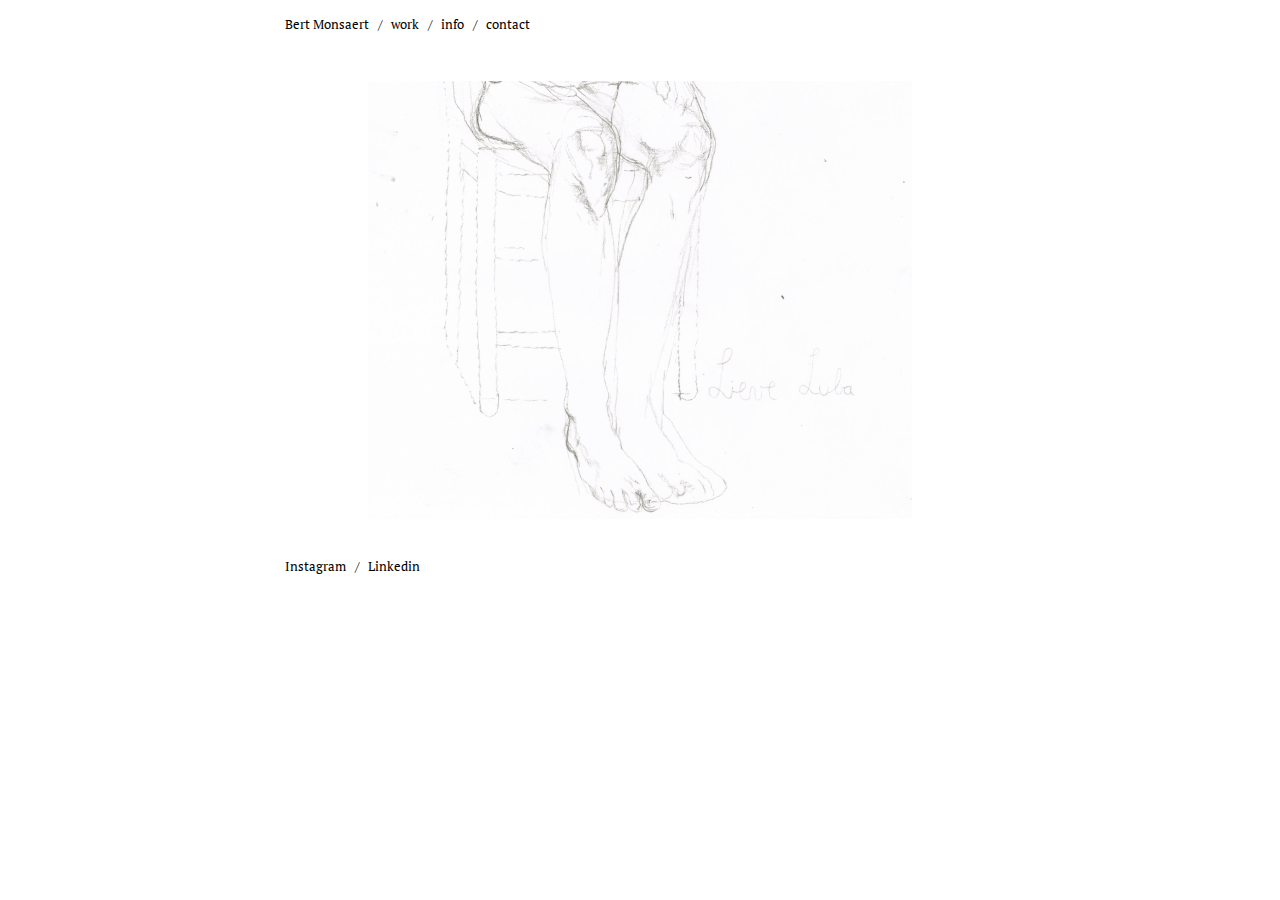
==== commit 89b6fda6: "create github pages" ====
--- a/index.html
+++ b/index.html
@@ -7,7 +7,7 @@
   <meta name="generator" content="Mobirise v4.8.7, mobirise.com">
   <meta name="viewport" content="width=device-width, initial-scale=1, minimum-scale=1">
   <link rel="shortcut icon" href="assets/images/logo4.png" type="image/x-icon">
-  <meta name="description" content="">
+  <meta name="description" content="bert monsaert, ">
   <title>Home</title>
   <link rel="stylesheet" href="assets/tether/tether.min.css">
   <link rel="stylesheet" href="assets/bootstrap/css/bootstrap.min.css">
@@ -31,13 +31,13 @@
     </div>
 </section>
 
-<section class="engine"><a href="https://mobirise.info/e">make your own website for free</a></section><section class="mbr-section article content1 cid-rhoXovolRg" id="content1-k">
+<section class="engine"><a href="https://mobirise.info/b">create your own website for free</a></section><section class="mbr-section article content1 cid-rhoXovolRg" id="content1-k">
     
      
 
     <div class="container">
         <div class="media-container-row">
-            <div class="mbr-text col-12 col-md-8 mbr-fonts-style display-4">Lorem ipsum dolor sit amet, consectetur adipiscing elit. Sed pretium finibus laoreet. Proin volutpat tellus vel semper condimentum. Vestibulum consectetur mollis velit, sed varius odio eleifend id. Phasellus sit amet leo consectetur, viverra erat ac, rutrum eros.&nbsp;</div>
+            <div class="mbr-text col-12 col-md-8 mbr-fonts-style display-7"></div>
         </div>
     </div>
 </section>
--- a/assets/mobirise/css/mbr-additional.css
+++ b/assets/mobirise/css/mbr-additional.css
@@ -1310,6 +1310,9 @@
   color: #000000;
   text-align: left;
 }
+.cid-rhUCZI9uEL .mbr-text A {
+  color: #000000;
+}
 .cid-rhoXovolRg {
   padding-top: 15px;
   padding-bottom: 15px;
@@ -1320,7 +1323,7 @@
   color: #767676;
 }
 .cid-rhoXovolRg .mbr-text {
-  color: #000000;
+  color: #073b4c;
 }
 .cid-rhoWS5aCXo {
   background: #ffffff;
@@ -1354,7 +1357,7 @@
 }
 .cid-rhUCardYtB .mbr-text {
   color: #000000;
-  text-align: center;
+  text-align: left;
 }
 .cid-rhUCardYtB .mbr-text P {
   color: #000000;
@@ -1389,12 +1392,54 @@
   color: #767676;
 }
 .cid-rhUzvUWN8m .mbr-text {
-  color: #000000;
+  color: #0f7699;
   text-align: left;
 }
 .cid-rhUzvUWN8m .mbr-text P {
   color: #000000;
   text-align: left;
+}
+.cid-riBXVTV1k6 {
+  background: #ffffff;
+  padding-top: 60px;
+  padding-bottom: 60px;
+}
+.cid-riBXVTV1k6 .image-block {
+  margin: auto;
+}
+.cid-riBXVTV1k6 figcaption {
+  position: relative;
+}
+.cid-riBXVTV1k6 figcaption div {
+  position: absolute;
+  bottom: 0;
+  width: 100%;
+}
+@media (max-width: 768px) {
+  .cid-riBXVTV1k6 .image-block {
+    width: 100% !important;
+  }
+}
+.cid-riBXW6tRSG {
+  background: #ffffff;
+  padding-top: 15px;
+  padding-bottom: 15px;
+}
+.cid-riBXW6tRSG .image-block {
+  margin: auto;
+}
+.cid-riBXW6tRSG figcaption {
+  position: relative;
+}
+.cid-riBXW6tRSG figcaption div {
+  position: absolute;
+  bottom: 0;
+  width: 100%;
+}
+@media (max-width: 768px) {
+  .cid-riBXW6tRSG .image-block {
+    width: 100% !important;
+  }
 }
 .cid-rhUdlFpBjW {
   padding-top: 15px;
@@ -1426,26 +1471,9 @@
 }
 .cid-rhUdq5i2Iw .mbr-text {
   color: #000000;
-  text-align: center;
+  text-align: left;
 }
 .cid-rhUdq5i2Iw .mbr-text P {
-  color: #000000;
-  text-align: left;
-}
-.cid-rhUw34T8M3 {
-  padding-top: 15px;
-  padding-bottom: 15px;
-  background-color: #ffffff;
-}
-.cid-rhUw34T8M3 .mbr-text,
-.cid-rhUw34T8M3 blockquote {
-  color: #767676;
-}
-.cid-rhUw34T8M3 .mbr-text {
-  color: #000000;
-  text-align: left;
-}
-.cid-rhUw34T8M3 .mbr-text P {
   color: #000000;
   text-align: left;
 }
@@ -1460,7 +1488,7 @@
 }
 .cid-rhXqQMUjny .mbr-text {
   color: #000000;
-  text-align: center;
+  text-align: left;
 }
 .cid-rhXqQMUjny .mbr-text P {
   color: #000000;
@@ -1483,103 +1511,387 @@
   color: #000000;
   text-align: left;
 }
-.cid-rhOcoAt9q3 {
+.cid-riz5OKf1hr {
+  padding-top: 45px;
+  padding-bottom: 0px;
+  background-color: #ffffff;
+}
+.cid-riz5OKf1hr .mbr-text,
+.cid-riz5OKf1hr blockquote {
+  color: #767676;
+}
+.cid-riz5OKf1hr .mbr-text {
+  color: #000000;
+  text-align: left;
+}
+.cid-riz5OKf1hr .mbr-text P {
+  color: #000000;
+  text-align: left;
+}
+.cid-riCAzic6Nd {
   padding-top: 15px;
   padding-bottom: 15px;
   background-color: #ffffff;
 }
-.cid-rhOcoAt9q3 .mbr-text,
-.cid-rhOcoAt9q3 blockquote {
-  color: #767676;
-}
-.cid-rhOcoAt9q3 .mbr-text {
-  text-align: left;
-  color: #232323;
-}
-.cid-rhOcoAt9q3 .mbr-text B {
+.cid-riCAzic6Nd .mbr-text,
+.cid-riCAzic6Nd blockquote {
+  color: #767676;
+}
+.cid-riCAzic6Nd .mbr-text {
+  color: #000000;
+  text-align: left;
+}
+.cid-riCAzic6Nd .mbr-text P {
+  color: #000000;
+  text-align: left;
+}
+.cid-riC8OeWuHj {
+  padding-top: 15px;
+  padding-bottom: 15px;
+  background-color: #ffffff;
+}
+.cid-riC8OeWuHj .mbr-text,
+.cid-riC8OeWuHj blockquote {
+  color: #767676;
+}
+.cid-riC8OeWuHj .mbr-text {
+  text-align: left;
+  color: #000000;
+}
+.cid-riC8OeWuHj .mbr-text B {
   color: #149dcc;
 }
-.cid-rhOc5bq63t {
+.cid-riC8OeWuHj .mbr-text A {
+  color: #000000;
+}
+.cid-riC8Ofmw5f {
+  padding-top: 0px;
+  padding-bottom: 15px;
+  background-color: #ffffff;
+}
+.cid-riC8Ofmw5f .mbr-text,
+.cid-riC8Ofmw5f blockquote {
+  color: #767676;
+}
+.cid-riC8Ofmw5f .mbr-text {
+  color: #0f7699;
+  text-align: left;
+}
+.cid-riC8Ofmw5f .mbr-text P {
+  color: #000000;
+  text-align: left;
+}
+.cid-riC8OfT2lC {
   background: #ffffff;
   padding-top: 60px;
   padding-bottom: 60px;
 }
-.cid-rhOc5bq63t .image-block {
+.cid-riC8OfT2lC .image-block {
   margin: auto;
 }
-.cid-rhOc5bq63t figcaption {
+.cid-riC8OfT2lC figcaption {
   position: relative;
 }
-.cid-rhOc5bq63t figcaption div {
+.cid-riC8OfT2lC figcaption div {
   position: absolute;
   bottom: 0;
   width: 100%;
 }
 @media (max-width: 768px) {
-  .cid-rhOc5bq63t .image-block {
+  .cid-riC8OfT2lC .image-block {
     width: 100% !important;
   }
 }
-.cid-rhOciSdMmC {
+.cid-riC8OgCO1I {
   background: #ffffff;
   padding-top: 60px;
   padding-bottom: 60px;
 }
-.cid-rhOciSdMmC .image-block {
+.cid-riC8OgCO1I .image-block {
   margin: auto;
 }
-.cid-rhOciSdMmC figcaption {
+.cid-riC8OgCO1I figcaption {
   position: relative;
 }
-.cid-rhOciSdMmC figcaption div {
+.cid-riC8OgCO1I figcaption div {
   position: absolute;
   bottom: 0;
   width: 100%;
 }
 @media (max-width: 768px) {
-  .cid-rhOciSdMmC .image-block {
+  .cid-riC8OgCO1I .image-block {
     width: 100% !important;
   }
 }
-.cid-rhOcjew1qv {
+.cid-riC8OheeDp {
   background: #ffffff;
   padding-top: 60px;
   padding-bottom: 60px;
 }
-.cid-rhOcjew1qv .image-block {
+.cid-riC8OheeDp .image-block {
   margin: auto;
 }
-.cid-rhOcjew1qv figcaption {
+.cid-riC8OheeDp figcaption {
   position: relative;
 }
-.cid-rhOcjew1qv figcaption div {
+.cid-riC8OheeDp figcaption div {
   position: absolute;
   bottom: 0;
   width: 100%;
 }
 @media (max-width: 768px) {
-  .cid-rhOcjew1qv .image-block {
+  .cid-riC8OheeDp .image-block {
     width: 100% !important;
   }
 }
-.cid-rhOcjsE4eT {
+.cid-riC8OKPloX {
+  padding-top: 15px;
+  padding-bottom: 15px;
+  background-color: #ffffff;
+}
+.cid-riC8OKPloX .mbr-text,
+.cid-riC8OKPloX blockquote {
+  color: #767676;
+}
+.cid-riC8OKPloX .mbr-text {
+  text-align: left;
+  color: #000000;
+}
+.cid-riC8OKPloX .mbr-text B {
+  color: #149dcc;
+}
+.cid-riC8OKPloX .mbr-text A {
+  color: #000000;
+}
+.cid-riC8OLncnH {
+  padding-top: 0px;
+  padding-bottom: 15px;
+  background-color: #ffffff;
+}
+.cid-riC8OLncnH .mbr-text,
+.cid-riC8OLncnH blockquote {
+  color: #767676;
+}
+.cid-riC8OLncnH .mbr-text {
+  color: #0f7699;
+  text-align: left;
+}
+.cid-riC8OLncnH .mbr-text P {
+  color: #000000;
+  text-align: left;
+}
+.cid-riC8OLQJw1 {
   background: #ffffff;
   padding-top: 60px;
   padding-bottom: 60px;
 }
-.cid-rhOcjsE4eT .image-block {
+.cid-riC8OLQJw1 .image-block {
   margin: auto;
 }
-.cid-rhOcjsE4eT figcaption {
+.cid-riC8OLQJw1 figcaption {
   position: relative;
 }
-.cid-rhOcjsE4eT figcaption div {
+.cid-riC8OLQJw1 figcaption div {
   position: absolute;
   bottom: 0;
   width: 100%;
 }
 @media (max-width: 768px) {
-  .cid-rhOcjsE4eT .image-block {
+  .cid-riC8OLQJw1 .image-block {
     width: 100% !important;
   }
 }
+.cid-riC8OMIIEI {
+  background: #ffffff;
+  padding-top: 60px;
+  padding-bottom: 60px;
+}
+.cid-riC8OMIIEI .image-block {
+  margin: auto;
+}
+.cid-riC8OMIIEI figcaption {
+  position: relative;
+}
+.cid-riC8OMIIEI figcaption div {
+  position: absolute;
+  bottom: 0;
+  width: 100%;
+}
+@media (max-width: 768px) {
+  .cid-riC8OMIIEI .image-block {
+    width: 100% !important;
+  }
+}
+.cid-riC8ONnbsC {
+  background: #ffffff;
+  padding-top: 60px;
+  padding-bottom: 60px;
+}
+.cid-riC8ONnbsC .image-block {
+  margin: auto;
+}
+.cid-riC8ONnbsC figcaption {
+  position: relative;
+}
+.cid-riC8ONnbsC figcaption div {
+  position: absolute;
+  bottom: 0;
+  width: 100%;
+}
+@media (max-width: 768px) {
+  .cid-riC8ONnbsC .image-block {
+    width: 100% !important;
+  }
+}
+.cid-riC9uLDvpq {
+  padding-top: 15px;
+  padding-bottom: 15px;
+  background-color: #ffffff;
+}
+.cid-riC9uLDvpq .mbr-text,
+.cid-riC9uLDvpq blockquote {
+  color: #767676;
+}
+.cid-riC9uLDvpq .mbr-text {
+  text-align: left;
+  color: #000000;
+}
+.cid-riC9uLDvpq .mbr-text B {
+  color: #149dcc;
+}
+.cid-riC9uLDvpq .mbr-text A {
+  color: #000000;
+}
+.cid-riC9uMagl3 {
+  padding-top: 0px;
+  padding-bottom: 15px;
+  background-color: #ffffff;
+}
+.cid-riC9uMagl3 .mbr-text,
+.cid-riC9uMagl3 blockquote {
+  color: #767676;
+}
+.cid-riC9uMagl3 .mbr-text {
+  color: #000000;
+  text-align: left;
+}
+.cid-riC9uMagl3 .mbr-text P {
+  color: #000000;
+  text-align: left;
+}
+.cid-riC9uMNnQY {
+  padding-top: 15px;
+  padding-bottom: 15px;
+  background-color: #ffffff;
+}
+.cid-riC9uMNnQY .mbr-text,
+.cid-riC9uMNnQY blockquote {
+  color: #767676;
+}
+.cid-riC9uMNnQY .mbr-text {
+  color: #000000;
+  text-align: left;
+}
+.cid-riC9uMNnQY .mbr-text P {
+  color: #000000;
+  text-align: left;
+}
+.cid-riCyClq9xe {
+  padding-top: 15px;
+  padding-bottom: 15px;
+  background-color: #ffffff;
+}
+.cid-riCyClq9xe .mbr-text,
+.cid-riCyClq9xe blockquote {
+  color: #767676;
+}
+.cid-riCyClq9xe .mbr-text {
+  text-align: left;
+  color: #000000;
+}
+.cid-riCyClq9xe .mbr-text B {
+  color: #149dcc;
+}
+.cid-riCyClq9xe .mbr-text A {
+  color: #000000;
+}
+.cid-riCyClZgRV {
+  padding-top: 0px;
+  padding-bottom: 15px;
+  background-color: #ffffff;
+}
+.cid-riCyClZgRV .mbr-text,
+.cid-riCyClZgRV blockquote {
+  color: #767676;
+}
+.cid-riCyClZgRV .mbr-text {
+  color: #073b4c;
+  text-align: left;
+}
+.cid-riCyClZgRV .mbr-text P {
+  color: #000000;
+  text-align: left;
+}
+.cid-riCyCmDBRQ {
+  background: #ffffff;
+  padding-top: 60px;
+  padding-bottom: 60px;
+}
+.cid-riCyCmDBRQ .image-block {
+  margin: auto;
+}
+.cid-riCyCmDBRQ figcaption {
+  position: relative;
+}
+.cid-riCyCmDBRQ figcaption div {
+  position: absolute;
+  bottom: 0;
+  width: 100%;
+}
+@media (max-width: 768px) {
+  .cid-riCyCmDBRQ .image-block {
+    width: 100% !important;
+  }
+}
+.cid-riCyCnD8WU {
+  background: #ffffff;
+  padding-top: 60px;
+  padding-bottom: 60px;
+}
+.cid-riCyCnD8WU .image-block {
+  margin: auto;
+}
+.cid-riCyCnD8WU figcaption {
+  position: relative;
+}
+.cid-riCyCnD8WU figcaption div {
+  position: absolute;
+  bottom: 0;
+  width: 100%;
+}
+@media (max-width: 768px) {
+  .cid-riCyCnD8WU .image-block {
+    width: 100% !important;
+  }
+}
+.cid-riCyConYZU {
+  background: #ffffff;
+  padding-top: 60px;
+  padding-bottom: 60px;
+}
+.cid-riCyConYZU .image-block {
+  margin: auto;
+}
+.cid-riCyConYZU figcaption {
+  position: relative;
+}
+.cid-riCyConYZU figcaption div {
+  position: absolute;
+  bottom: 0;
+  width: 100%;
+}
+@media (max-width: 768px) {
+  .cid-riCyConYZU .image-block {
+    width: 100% !important;
+  }
+}
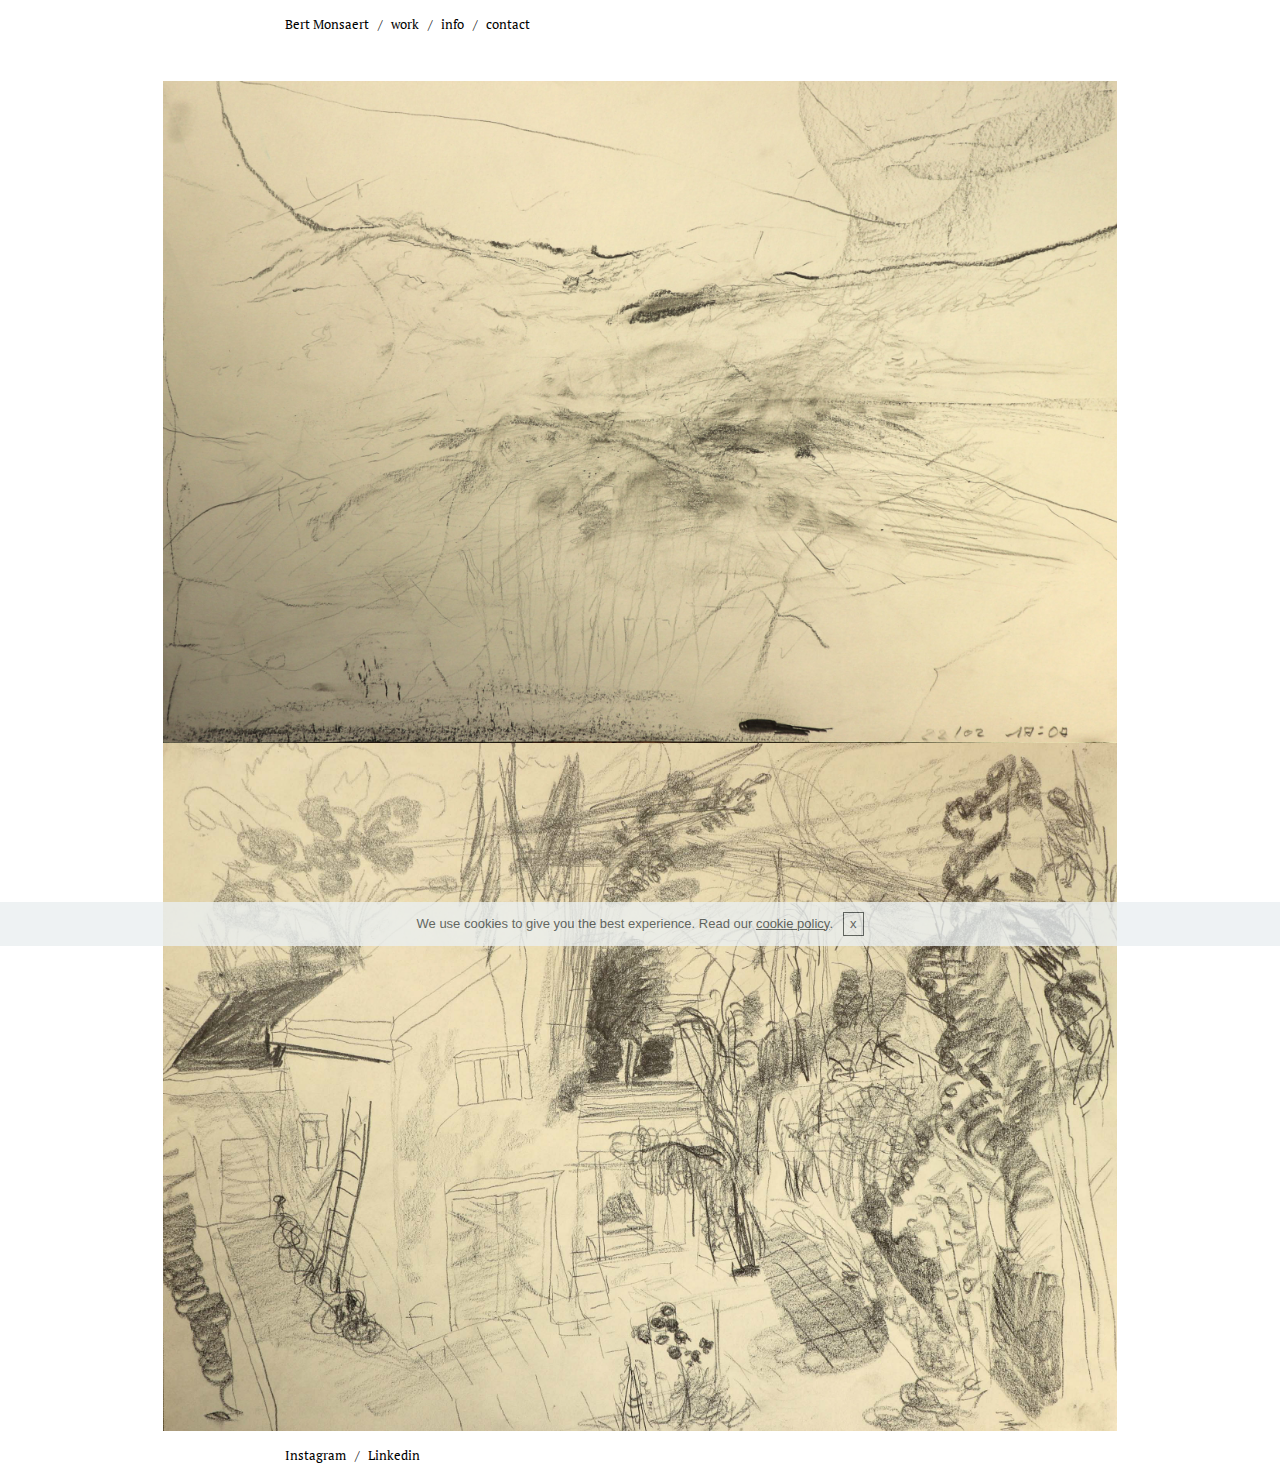
==== commit 0d232ad3: "create github pages" ====
--- a/index.html
+++ b/index.html
@@ -7,12 +7,13 @@
   <meta name="generator" content="Mobirise v4.8.7, mobirise.com">
   <meta name="viewport" content="width=device-width, initial-scale=1, minimum-scale=1">
   <link rel="shortcut icon" href="assets/images/logo4.png" type="image/x-icon">
-  <meta name="description" content="bert monsaert, ">
+  <meta name="description" content="bert monsaert">
   <title>Home</title>
   <link rel="stylesheet" href="assets/tether/tether.min.css">
   <link rel="stylesheet" href="assets/bootstrap/css/bootstrap.min.css">
   <link rel="stylesheet" href="assets/bootstrap/css/bootstrap-grid.min.css">
   <link rel="stylesheet" href="assets/bootstrap/css/bootstrap-reboot.min.css">
+  <link rel="stylesheet" href="assets/gdpr-plugin/gdpr-styles.css">
   <link rel="stylesheet" href="assets/theme/css/style.css">
   <link rel="stylesheet" href="assets/mobirise/css/mbr-additional.css" type="text/css">
   
@@ -20,6 +21,20 @@
   
 </head>
 <body>
+
+<!-- Google Analytics -->
+<!-- Global site tag (gtag.js) - Google Analytics -->
+<script async src="https://www.googletagmanager.com/gtag/js?id=UA-135304058-1"></script>
+<script>
+  window.dataLayer = window.dataLayer || [];
+  function gtag(){dataLayer.push(arguments);}
+  gtag('js', new Date());
+
+  gtag('config', 'UA-135304058-1');
+</script>
+<!-- /Google Analytics -->
+
+
   <section class="mbr-section article content1 cid-rhUCZI9uEL" id="content1-1y">
     
      
@@ -31,7 +46,7 @@
     </div>
 </section>
 
-<section class="engine"><a href="https://mobirise.info/b">create your own website for free</a></section><section class="mbr-section article content1 cid-rhoXovolRg" id="content1-k">
+<section class="engine"><a href="https://mobirise.info/u">bootstrap website templates</a></section><section class="mbr-section article content1 cid-rhoXovolRg" id="content1-k">
     
      
 
@@ -42,13 +57,25 @@
     </div>
 </section>
 
+<section class="cid-rjbLKQSAc2" id="image3-1z">
+
+    
+
+    <figure class="mbr-figure container">
+            <div class="image-block" style="width: 86%;">
+                <img src="assets/images/wolken-1.jpg" width="1400" alt="Mobirise" title="">
+                
+            </div>
+    </figure>
+</section>
+
 <section class="cid-rhoWS5aCXo" id="image3-j">
 
     
 
     <figure class="mbr-figure container">
-            <div class="image-block" style="width: 49%;">
-                <img src="assets/images/1236-1088x922.png" width="1400" alt="Mobirise" title="">
+            <div class="image-block" style="width: 86%;">
+                <img src="assets/images/huis-1.jpg" width="1400" alt="Mobirise" title="">
                 
             </div>
     </figure>
@@ -71,8 +98,11 @@
   <script src="assets/tether/tether.min.js"></script>
   <script src="assets/bootstrap/js/bootstrap.min.js"></script>
   <script src="assets/smoothscroll/smooth-scroll.js"></script>
+  <script src="assets/cookies-alert-plugin/cookies-alert-core.js"></script>
+  <script src="assets/cookies-alert-plugin/cookies-alert-script.js"></script>
   <script src="assets/theme/js/script.js"></script>
   
   
-</body>
+<input name="cookieData" type="hidden" data-cookie-text="We use cookies to give you the best experience. Read our <a href='privacy.html'>cookie policy</a>.">
+  </body>
 </html>--- a/assets/gdpr-plugin/gdpr-styles.css
+++ b/assets/gdpr-plugin/gdpr-styles.css
@@ -0,0 +1,21 @@
+.gdpr-block {
+    padding: 10px 0;
+    font-size: 14px;
+    display: block;
+    text-align: center;
+}
+.gdpr-block.covert {
+	display: none;
+}
+.gdpr-block label input {
+    width: 15px;
+    margin-right: 10px;
+    vertical-align: middle;
+}
+.gdpr-block label {
+    color: #a7a7a7;
+    vertical-align: middle;
+    user-select: none;
+    margin-bottom: 0;
+    display: inline;
+}--- a/assets/mobirise/css/mbr-additional.css
+++ b/assets/mobirise/css/mbr-additional.css
@@ -1325,6 +1325,27 @@
 .cid-rhoXovolRg .mbr-text {
   color: #073b4c;
 }
+.cid-rjbLKQSAc2 {
+  background: #ffffff;
+  padding-top: 0px;
+  padding-bottom: 0px;
+}
+.cid-rjbLKQSAc2 .image-block {
+  margin: auto;
+}
+.cid-rjbLKQSAc2 figcaption {
+  position: relative;
+}
+.cid-rjbLKQSAc2 figcaption div {
+  position: absolute;
+  bottom: 0;
+  width: 100%;
+}
+@media (max-width: 768px) {
+  .cid-rjbLKQSAc2 .image-block {
+    width: 100% !important;
+  }
+}
 .cid-rhoWS5aCXo {
   background: #ffffff;
   padding-top: 0px;
@@ -1399,45 +1420,87 @@
   color: #000000;
   text-align: left;
 }
-.cid-riBXVTV1k6 {
+.cid-rje6Fughge {
   background: #ffffff;
-  padding-top: 60px;
-  padding-bottom: 60px;
-}
-.cid-riBXVTV1k6 .image-block {
+  padding-top: 0px;
+  padding-bottom: 0px;
+}
+.cid-rje6Fughge .image-block {
   margin: auto;
 }
-.cid-riBXVTV1k6 figcaption {
+.cid-rje6Fughge figcaption {
   position: relative;
 }
-.cid-riBXVTV1k6 figcaption div {
+.cid-rje6Fughge figcaption div {
   position: absolute;
   bottom: 0;
   width: 100%;
 }
 @media (max-width: 768px) {
-  .cid-riBXVTV1k6 .image-block {
+  .cid-rje6Fughge .image-block {
     width: 100% !important;
   }
 }
-.cid-riBXW6tRSG {
+.cid-rje6Gupy9Z {
   background: #ffffff;
-  padding-top: 15px;
-  padding-bottom: 15px;
-}
-.cid-riBXW6tRSG .image-block {
+  padding-top: 0px;
+  padding-bottom: 0px;
+}
+.cid-rje6Gupy9Z .image-block {
   margin: auto;
 }
-.cid-riBXW6tRSG figcaption {
+.cid-rje6Gupy9Z figcaption {
   position: relative;
 }
-.cid-riBXW6tRSG figcaption div {
+.cid-rje6Gupy9Z figcaption div {
   position: absolute;
   bottom: 0;
   width: 100%;
 }
 @media (max-width: 768px) {
-  .cid-riBXW6tRSG .image-block {
+  .cid-rje6Gupy9Z .image-block {
+    width: 100% !important;
+  }
+}
+.cid-rjhgnVNo4r {
+  background: #ffffff;
+  padding-top: 0px;
+  padding-bottom: 0px;
+}
+.cid-rjhgnVNo4r .image-block {
+  margin: auto;
+}
+.cid-rjhgnVNo4r figcaption {
+  position: relative;
+}
+.cid-rjhgnVNo4r figcaption div {
+  position: absolute;
+  bottom: 0;
+  width: 100%;
+}
+@media (max-width: 768px) {
+  .cid-rjhgnVNo4r .image-block {
+    width: 100% !important;
+  }
+}
+.cid-rje6GttItD {
+  background: #ffffff;
+  padding-top: 0px;
+  padding-bottom: 0px;
+}
+.cid-rje6GttItD .image-block {
+  margin: auto;
+}
+.cid-rje6GttItD figcaption {
+  position: relative;
+}
+.cid-rje6GttItD figcaption div {
+  position: absolute;
+  bottom: 0;
+  width: 100%;
+}
+@media (max-width: 768px) {
+  .cid-rje6GttItD .image-block {
     width: 100% !important;
   }
 }
@@ -1545,6 +1608,105 @@
   color: #000000;
   text-align: left;
 }
+.cid-riC8OKPloX {
+  padding-top: 15px;
+  padding-bottom: 15px;
+  background-color: #ffffff;
+}
+.cid-riC8OKPloX .mbr-text,
+.cid-riC8OKPloX blockquote {
+  color: #767676;
+}
+.cid-riC8OKPloX .mbr-text {
+  text-align: left;
+  color: #000000;
+}
+.cid-riC8OKPloX .mbr-text B {
+  color: #149dcc;
+}
+.cid-riC8OKPloX .mbr-text A {
+  color: #000000;
+}
+.cid-rjhc2KpDgb {
+  padding-top: 0px;
+  padding-bottom: 15px;
+  background-color: #ffffff;
+}
+.cid-rjhc2KpDgb .mbr-text,
+.cid-rjhc2KpDgb blockquote {
+  color: #767676;
+}
+.cid-rjhc2KpDgb .mbr-text {
+  color: #0f7699;
+  text-align: left;
+}
+.cid-rjhc2KpDgb .mbr-text P {
+  color: #000000;
+  text-align: left;
+}
+.cid-rje6S4N9DR {
+  background: #ffffff;
+  padding-top: 0px;
+  padding-bottom: 0px;
+}
+.cid-rje6S4N9DR .image-block {
+  margin: auto;
+}
+.cid-rje6S4N9DR figcaption {
+  position: relative;
+}
+.cid-rje6S4N9DR figcaption div {
+  position: absolute;
+  bottom: 0;
+  width: 100%;
+}
+@media (max-width: 768px) {
+  .cid-rje6S4N9DR .image-block {
+    width: 100% !important;
+  }
+}
+.cid-rje6RGRwF2 {
+  background: #ffffff;
+  padding-top: 0px;
+  padding-bottom: 0px;
+}
+.cid-rje6RGRwF2 .image-block {
+  margin: auto;
+}
+.cid-rje6RGRwF2 figcaption {
+  position: relative;
+}
+.cid-rje6RGRwF2 figcaption div {
+  position: absolute;
+  bottom: 0;
+  width: 100%;
+}
+@media (max-width: 768px) {
+  .cid-rje6RGRwF2 .image-block {
+    width: 100% !important;
+  }
+}
+.cid-rje6RKan0k {
+  background: #ffffff;
+  padding-top: 0px;
+  padding-bottom: 0px;
+}
+.cid-rje6RKan0k .image-block {
+  margin: auto;
+}
+.cid-rje6RKan0k figcaption {
+  position: relative;
+}
+.cid-rje6RKan0k figcaption div {
+  position: absolute;
+  bottom: 0;
+  width: 100%;
+}
+@media (max-width: 768px) {
+  .cid-rje6RKan0k .image-block {
+    width: 100% !important;
+  }
+}
 .cid-riC8OeWuHj {
   padding-top: 15px;
   padding-bottom: 15px;
@@ -1580,168 +1742,6 @@
 .cid-riC8Ofmw5f .mbr-text P {
   color: #000000;
   text-align: left;
-}
-.cid-riC8OfT2lC {
-  background: #ffffff;
-  padding-top: 60px;
-  padding-bottom: 60px;
-}
-.cid-riC8OfT2lC .image-block {
-  margin: auto;
-}
-.cid-riC8OfT2lC figcaption {
-  position: relative;
-}
-.cid-riC8OfT2lC figcaption div {
-  position: absolute;
-  bottom: 0;
-  width: 100%;
-}
-@media (max-width: 768px) {
-  .cid-riC8OfT2lC .image-block {
-    width: 100% !important;
-  }
-}
-.cid-riC8OgCO1I {
-  background: #ffffff;
-  padding-top: 60px;
-  padding-bottom: 60px;
-}
-.cid-riC8OgCO1I .image-block {
-  margin: auto;
-}
-.cid-riC8OgCO1I figcaption {
-  position: relative;
-}
-.cid-riC8OgCO1I figcaption div {
-  position: absolute;
-  bottom: 0;
-  width: 100%;
-}
-@media (max-width: 768px) {
-  .cid-riC8OgCO1I .image-block {
-    width: 100% !important;
-  }
-}
-.cid-riC8OheeDp {
-  background: #ffffff;
-  padding-top: 60px;
-  padding-bottom: 60px;
-}
-.cid-riC8OheeDp .image-block {
-  margin: auto;
-}
-.cid-riC8OheeDp figcaption {
-  position: relative;
-}
-.cid-riC8OheeDp figcaption div {
-  position: absolute;
-  bottom: 0;
-  width: 100%;
-}
-@media (max-width: 768px) {
-  .cid-riC8OheeDp .image-block {
-    width: 100% !important;
-  }
-}
-.cid-riC8OKPloX {
-  padding-top: 15px;
-  padding-bottom: 15px;
-  background-color: #ffffff;
-}
-.cid-riC8OKPloX .mbr-text,
-.cid-riC8OKPloX blockquote {
-  color: #767676;
-}
-.cid-riC8OKPloX .mbr-text {
-  text-align: left;
-  color: #000000;
-}
-.cid-riC8OKPloX .mbr-text B {
-  color: #149dcc;
-}
-.cid-riC8OKPloX .mbr-text A {
-  color: #000000;
-}
-.cid-riC8OLncnH {
-  padding-top: 0px;
-  padding-bottom: 15px;
-  background-color: #ffffff;
-}
-.cid-riC8OLncnH .mbr-text,
-.cid-riC8OLncnH blockquote {
-  color: #767676;
-}
-.cid-riC8OLncnH .mbr-text {
-  color: #0f7699;
-  text-align: left;
-}
-.cid-riC8OLncnH .mbr-text P {
-  color: #000000;
-  text-align: left;
-}
-.cid-riC8OLQJw1 {
-  background: #ffffff;
-  padding-top: 60px;
-  padding-bottom: 60px;
-}
-.cid-riC8OLQJw1 .image-block {
-  margin: auto;
-}
-.cid-riC8OLQJw1 figcaption {
-  position: relative;
-}
-.cid-riC8OLQJw1 figcaption div {
-  position: absolute;
-  bottom: 0;
-  width: 100%;
-}
-@media (max-width: 768px) {
-  .cid-riC8OLQJw1 .image-block {
-    width: 100% !important;
-  }
-}
-.cid-riC8OMIIEI {
-  background: #ffffff;
-  padding-top: 60px;
-  padding-bottom: 60px;
-}
-.cid-riC8OMIIEI .image-block {
-  margin: auto;
-}
-.cid-riC8OMIIEI figcaption {
-  position: relative;
-}
-.cid-riC8OMIIEI figcaption div {
-  position: absolute;
-  bottom: 0;
-  width: 100%;
-}
-@media (max-width: 768px) {
-  .cid-riC8OMIIEI .image-block {
-    width: 100% !important;
-  }
-}
-.cid-riC8ONnbsC {
-  background: #ffffff;
-  padding-top: 60px;
-  padding-bottom: 60px;
-}
-.cid-riC8ONnbsC .image-block {
-  margin: auto;
-}
-.cid-riC8ONnbsC figcaption {
-  position: relative;
-}
-.cid-riC8ONnbsC figcaption div {
-  position: absolute;
-  bottom: 0;
-  width: 100%;
-}
-@media (max-width: 768px) {
-  .cid-riC8ONnbsC .image-block {
-    width: 100% !important;
-  }
 }
 .cid-riC9uLDvpq {
   padding-top: 15px;
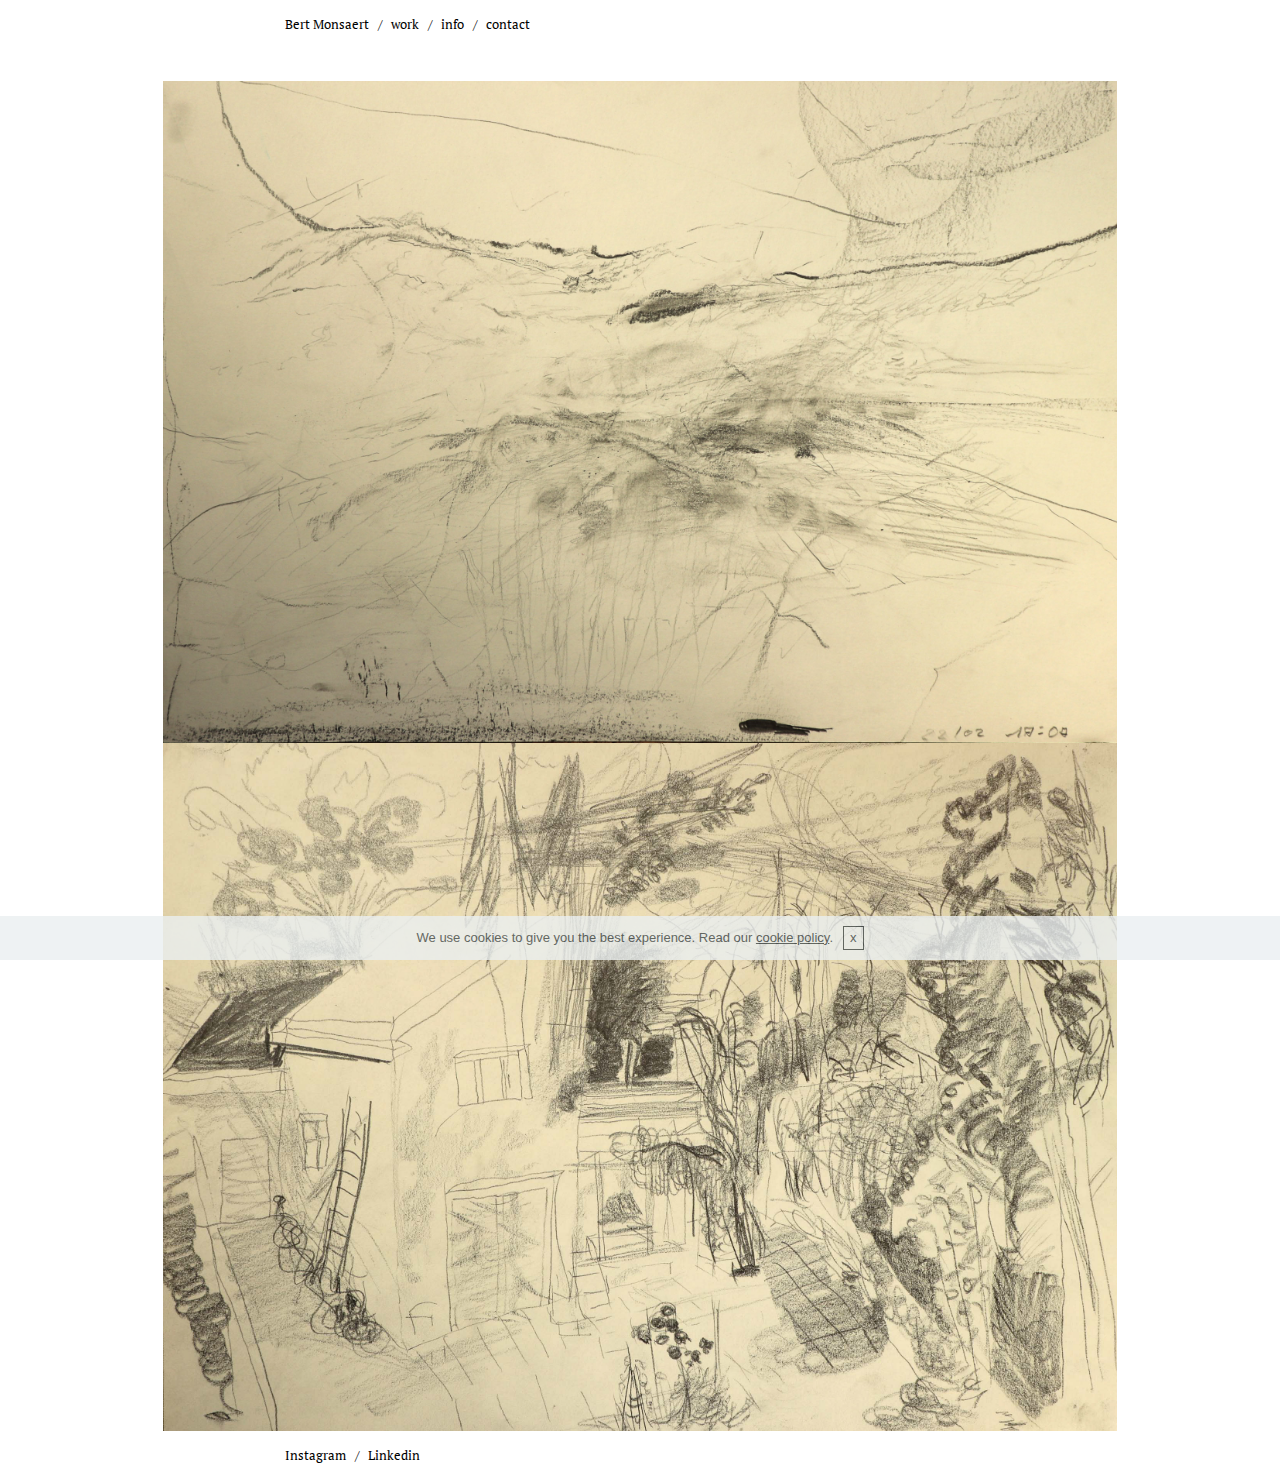
==== commit 00c5ec25: "create github pages" ====
--- a/index.html
+++ b/index.html
@@ -46,7 +46,7 @@
     </div>
 </section>
 
-<section class="engine"><a href="https://mobirise.info/u">bootstrap website templates</a></section><section class="mbr-section article content1 cid-rhoXovolRg" id="content1-k">
+<section class="engine"><a href="https://mobirise.info/t">amp templates</a></section><section class="mbr-section article content1 cid-rhoXovolRg" id="content1-k">
     
      
 
